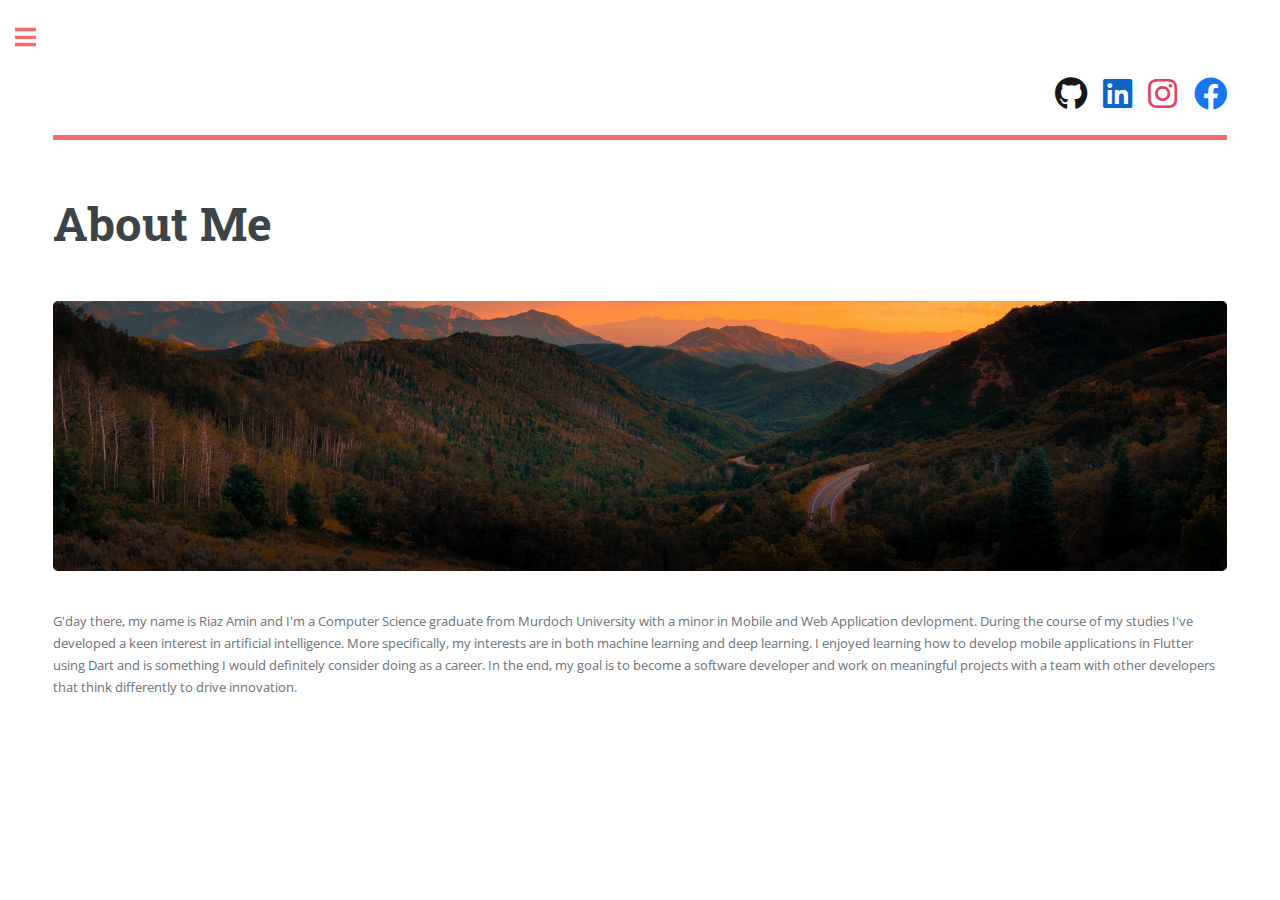
==== about.html @ 98ead38b "Make adjustments" ====
<!DOCTYPE HTML>
<!--
	Editorial by HTML5 UP
	html5up.net | @ajlkn
	Free for personal and commercial use under the CCA 3.0 license (html5up.net/license)
-->
<html>
	<head>
		<title>About Me	- Riaz Amin</title>
		<meta charset="utf-8" />
		<meta name="viewport" content="width=device-width, initial-scale=1, user-scalable=no" />
		<link rel="stylesheet" href="assets/css/main.css" />
	</head>
	<body class="is-preload">

		<!-- Wrapper -->
			<div id="wrapper">

				<!-- Main -->
					<div id="main">
						<div class="inner">

							<!-- Header -->
							<header id="header">
								<ul class="icons">
									<li><a href="https://github.com/undisputedcoder" class="icon brands fa-github fa-2x" style="color: #181717;"><span class="label">Github</span></a></li>
									<li><a href="https://www.linkedin.com/in/riazamin/" class="icon brands fa-linkedin fa-2x" style="color: #0A66C2;"><span class="label">LinkedIn</span></a></li>
									<li><a href="#" class="icon brands fa-instagram fa-2x" style="color: #E4405F;"><span class="label">Instagram</span></a></li>
									<li><a href="#" class="icon brands fa-facebook fa-2x" style="color: #1877F2;"><span class="label">Facebook</span></a></li>	
								</ul>
							</header>

							<!-- Content -->
								<section>
									<header class="main">
										<h1>About Me</h1>
									</header>
									<span class="image main"><img src="images/pic11.jpg" alt="" /></span>
									<p>G'day there, my name is Riaz Amin and I'm a Computer Science graduate from Murdoch University with a minor in Mobile and Web Application devlopment. During the course of my studies I've developed a keen interest in artificial intelligence. More specifically, my interests are in both machine learning and deep learning. I enjoyed learning how to develop mobile applications in Flutter using Dart and is something I would definitely consider doing as a career. In the end, my goal is to become a software developer and work on meaningful projects with a team with other developers that think differently to drive innovation.</p>
								</section>
						</div>
					</div>

				<!-- Sidebar -->
					<div id="sidebar">
						<div class="inner">

							<!-- Search -->
							<section id="search" class="alt">
								<form method="post" action="#">
									<input type="text" name="query" id="query" placeholder="Search" />
								</form>
							</section>

							<!-- Menu -->
							<nav id="menu">
								<header class="major">
									<h2>Menu</h2>
								</header>
								<ul>
									<li><a href="index.html">Homepage</a></li>
									<li><a href="about.html">About Me</a></li>
									<li><a href="projects.html">Projects</a></li>
									<!--<li>
										<span class="opener">Submenu</span>
										<ul>
											<li><a href="#">Lorem Dolor</a></li>
											<li><a href="#">Ipsum Adipiscing</a></li>
											<li><a href="#">Tempus Magna</a></li>
											<li><a href="#">Feugiat Veroeros</a></li>
										</ul>
									</li>-->
							</nav>

							<!-- Section -->
							<section>
								<header class="major">
									<h2>Get in touch</h2>
								</header>
								<p>If you would like to get in touch with me, feel free to send me an email.</p>
								<ul class="contact">
									<li class="icon solid fa-envelope"><a href="mailto:riaz_amin@iinet.net.au">riaz_amin@iinet.net.au</a></li>
								</ul>
							</section>

							<!-- Footer -->
							<footer id="footer">
								<p class="copyright">&copy; Untitled. All rights reserved. Demo Images: <a href="https://unsplash.com">Unsplash</a>. Design: <a href="https://html5up.net">HTML5 UP</a>.</p>
							</footer>
						</div>
					</div>
			</div>

		<!-- Scripts -->
			<script src="assets/js/jquery.min.js"></script>
			<script src="assets/js/browser.min.js"></script>
			<script src="assets/js/breakpoints.min.js"></script>
			<script src="assets/js/util.js"></script>
			<script src="assets/js/main.js"></script>

	</body>
</html>
---- assets/css/main.css ----
@import url(fontawesome-all.min.css);
@import url("https://fonts.googleapis.com/css?family=Open+Sans:400,600,400italic,600italic|Roboto+Slab:400,700");
/*
	Editorial by HTML5 UP
	html5up.net | @ajlkn
	Free for personal and commercial use under the CCA 3.0 license (html5up.net/license)
*/
html, body, div, span, applet, object,
iframe, h1, h2, h3, h4, h5, h6, p, blockquote,
pre, a, abbr, acronym, address, big, cite,
code, del, dfn, em, img, ins, kbd, q, s, samp,
small, strike, strong, sub, sup, tt, var, b,
u, i, center, dl, dt, dd, ol, ul, li, fieldset,
form, label, legend, table, caption, tbody,
tfoot, thead, tr, th, td, article, aside,
canvas, details, embed, figure, figcaption,
footer, header, hgroup, menu, nav, output, ruby,
section, summary, time, mark, audio, video {
  margin: 0;
  padding: 0;
  border: 0;
  font-size: 100%;
  font: inherit;
  vertical-align: baseline; }

article, aside, details, figcaption, figure,
footer, header, hgroup, menu, nav, section {
  display: block; }

body {
  line-height: 1; }

ol, ul {
  list-style: none; }

blockquote, q {
  quotes: none; }
  blockquote:before, blockquote:after, q:before, q:after {
    content: '';
    content: none; }

table {
  border-collapse: collapse;
  border-spacing: 0; }

body {
  -webkit-text-size-adjust: none; }

mark {
  background-color: transparent;
  color: inherit; }

input::-moz-focus-inner {
  border: 0;
  padding: 0; }

input, select, textarea {
  -moz-appearance: none;
  -webkit-appearance: none;
  -ms-appearance: none;
  appearance: none; }

.center {
  display: flex;
  justify-content: center;
  align-items: center;
  height: 30px;
}
/* Basic */
@-ms-viewport {
  width: device-width; }

body {
  -ms-overflow-style: scrollbar; }

@media screen and (max-width: 480px) {
  html, body {
    min-width: 320px; } }

html {
  box-sizing: border-box; }

*, *:before, *:after {
  box-sizing: inherit; }

body {
  background: #ffffff; }
  body.is-preload *, body.is-preload *:before, body.is-preload *:after, body.is-resizing *, body.is-resizing *:before, body.is-resizing *:after {
    -moz-animation: none !important;
    -webkit-animation: none !important;
    -ms-animation: none !important;
    animation: none !important;
    -moz-transition: none !important;
    -webkit-transition: none !important;
    -ms-transition: none !important;
    transition: none !important; }

/* Type */
body, input, select, textarea {
  color: #6c7277;
  font-family: "Open Sans", sans-serif;
  font-size: 13pt;
  font-weight: 400;
  line-height: 1.65; }
  @media screen and (max-width: 1680px) {
    body, input, select, textarea {
      font-size: 11pt; } }
  @media screen and (max-width: 1280px) {
    body, input, select, textarea {
      font-size: 10pt; } }
  @media screen and (max-width: 360px) {
    body, input, select, textarea {
      font-size: 9pt; } }

a {
  -moz-transition: color 0.2s ease-in-out, border-bottom-color 0.2s ease-in-out;
  -webkit-transition: color 0.2s ease-in-out, border-bottom-color 0.2s ease-in-out;
  -ms-transition: color 0.2s ease-in-out, border-bottom-color 0.2s ease-in-out;
  transition: color 0.2s ease-in-out, border-bottom-color 0.2s ease-in-out;
  border-bottom: dotted 1px;
  color: #f56a6a;
  text-decoration: none; }
  a:hover {
    border-bottom-color: #f56a6a;
    color: #f56a6a !important; }
    a:hover strong {
      color: inherit; }

strong, b {
  color: #3d4449;
  font-weight: 600; }

em, i {
  font-style: italic; }

p {
  margin: 0 0 1em 0; }

h1, h2, h3, h4, h5, h6 {
  color: #3d4449;
  font-family: "Roboto Slab", serif;
  font-weight: 700;
  line-height: 1.5;
  margin: 0 0 1em 0; }
  h1 a, h2 a, h3 a, h4 a, h5 a, h6 a {
    color: inherit;
    text-decoration: none;
    border-bottom: 0; }

h1 {
  font-size: 4em;
  margin: 0 0 0.5em 0;
  line-height: 1.3; }

h2 {
  font-size: 1.75em; }

h3 {
  font-size: 1.25em; }

h4 {
  font-size: 1.1em;
  text-align: center; }

h5 {
  font-size: 0.9em; }

h6 {
  font-size: 0.7em; }

@media screen and (max-width: 1680px) {
  h1 {
    font-size: 3.5em; } }

@media screen and (max-width: 980px) {
  h1 {
    font-size: 3.25em; } }

@media screen and (max-width: 736px) {
  h1 {
    font-size: 2em;
    line-height: 1.4; }
  h2 {
    font-size: 1.5em; } }

sub {
  font-size: 0.8em;
  position: relative;
  top: 0.5em; }

sup {
  font-size: 0.8em;
  position: relative;
  top: -0.5em; }

blockquote {
  border-left: solid 3px rgba(210, 215, 217, 0.75);
  font-style: italic;
  margin: 0 0 2em 0;
  padding: 0.5em 0 0.5em 2em; }

code {
  background: rgba(230, 235, 237, 0.25);
  border-radius: 0.375em;
  border: solid 1px rgba(210, 215, 217, 0.75);
  font-family: "Courier New", monospace;
  font-size: 0.9em;
  margin: 0 0.25em;
  padding: 0.25em 0.65em; }

pre {
  -webkit-overflow-scrolling: touch;
  font-family: "Courier New", monospace;
  font-size: 0.9em;
  margin: 0 0 2em 0; }
  pre code {
    display: block;
    line-height: 1.75;
    padding: 1em 1.5em;
    overflow-x: auto; }

hr {
  border: 0;
  border-bottom: solid 1px rgba(210, 215, 217, 0.75);
  margin: 2em 0; }
  hr.major {
    margin: 3em 0; }

.align-left {
  text-align: left; }

.align-center {
  text-align: center; }

.align-right {
  text-align: right; }

/* Row */
.row {
  display: flex;
  flex-wrap: wrap;
  box-sizing: border-box;
  align-items: stretch; }
  .row > * {
    box-sizing: border-box; }
  .row.gtr-uniform > * > :last-child {
    margin-bottom: 0; }
  .row.aln-left {
    justify-content: flex-start; }
  .row.aln-center {
    justify-content: center; }
  .row.aln-right {
    justify-content: flex-end; }
  .row.aln-top {
    align-items: flex-start; }
  .row.aln-middle {
    align-items: center; }
  .row.aln-bottom {
    align-items: flex-end; }
  .row > .imp {
    order: -1; }
  .row > .col-1 {
    width: 8.33333%; }
  .row > .off-1 {
    margin-left: 8.33333%; }
  .row > .col-2 {
    width: 16.66667%; }
  .row > .off-2 {
    margin-left: 16.66667%; }
  .row > .col-3 {
    width: 25%; }
  .row > .off-3 {
    margin-left: 25%; }
  .row > .col-4 {
    width: 33.33333%; }
  .row > .off-4 {
    margin-left: 33.33333%; }
  .row > .col-5 {
    width: 41.66667%; }
  .row > .off-5 {
    margin-left: 41.66667%; }
  .row > .col-6 {
    width: 50%; }
  .row > .off-6 {
    margin-left: 50%; }
  .row > .col-7 {
    width: 58.33333%; }
  .row > .off-7 {
    margin-left: 58.33333%; }
  .row > .col-8 {
    width: 66.66667%; }
  .row > .off-8 {
    margin-left: 66.66667%; }
  .row > .col-9 {
    width: 75%; }
  .row > .off-9 {
    margin-left: 75%; }
  .row > .col-10 {
    width: 83.33333%; }
  .row > .off-10 {
    margin-left: 83.33333%; }
  .row > .col-11 {
    width: 91.66667%; }
  .row > .off-11 {
    margin-left: 91.66667%; }
  .row > .col-12 {
    width: 100%; }
  .row > .off-12 {
    margin-left: 100%; }
  .row.gtr-0 {
    margin-top: 0;
    margin-left: 0em; }
    .row.gtr-0 > * {
      padding: 0 0 0 0em; }
    .row.gtr-0.gtr-uniform {
      margin-top: 0em; }
      .row.gtr-0.gtr-uniform > * {
        padding-top: 0em; }
  .row.gtr-25 {
    margin-top: 0;
    margin-left: -0.375em; }
    .row.gtr-25 > * {
      padding: 0 0 0 0.375em; }
    .row.gtr-25.gtr-uniform {
      margin-top: -0.375em; }
      .row.gtr-25.gtr-uniform > * {
        padding-top: 0.375em; }
  .row.gtr-50 {
    margin-top: 0;
    margin-left: -0.75em; }
    .row.gtr-50 > * {
      padding: 0 0 0 0.75em; }
    .row.gtr-50.gtr-uniform {
      margin-top: -0.75em; }
      .row.gtr-50.gtr-uniform > * {
        padding-top: 0.75em; }
  .row {
    margin-top: 0;
    margin-left: -1.5em; }
    .row > * {
      padding: 0 0 0 1.5em; }
    .row.gtr-uniform {
      margin-top: -1.5em; }
      .row.gtr-uniform > * {
        padding-top: 1.5em; }
  .row.gtr-150 {
    margin-top: 0;
    margin-left: -2.25em; }
    .row.gtr-150 > * {
      padding: 0 0 0 2.25em; }
    .row.gtr-150.gtr-uniform {
      margin-top: -2.25em; }
      .row.gtr-150.gtr-uniform > * {
        padding-top: 2.25em; }
  .row.gtr-200 {
    margin-top: 0;
    margin-left: -3em; }
    .row.gtr-200 > * {
      padding: 0 0 0 3em; }
    .row.gtr-200.gtr-uniform {
      margin-top: -3em; }
      .row.gtr-200.gtr-uniform > * {
        padding-top: 3em; }
  @media screen and (max-width: 1680px) {
    .row {
      display: flex;
      flex-wrap: wrap;
      box-sizing: border-box;
      align-items: stretch; }
      .row > * {
        box-sizing: border-box; }
      .row.gtr-uniform > * > :last-child {
        margin-bottom: 0; }
      .row.aln-left {
        justify-content: flex-start; }
      .row.aln-center {
        justify-content: center; }
      .row.aln-right {
        justify-content: flex-end; }
      .row.aln-top {
        align-items: flex-start; }
      .row.aln-middle {
        align-items: center; }
      .row.aln-bottom {
        align-items: flex-end; }
      .row > .imp-xlarge {
        order: -1; }
      .row > .col-1-xlarge {
        width: 8.33333%; }
      .row > .off-1-xlarge {
        margin-left: 8.33333%; }
      .row > .col-2-xlarge {
        width: 16.66667%; }
      .row > .off-2-xlarge {
        margin-left: 16.66667%; }
      .row > .col-3-xlarge {
        width: 25%; }
      .row > .off-3-xlarge {
        margin-left: 25%; }
      .row > .col-4-xlarge {
        width: 33.33333%; }
      .row > .off-4-xlarge {
        margin-left: 33.33333%; }
      .row > .col-5-xlarge {
        width: 41.66667%; }
      .row > .off-5-xlarge {
        margin-left: 41.66667%; }
      .row > .col-6-xlarge {
        width: 50%; }
      .row > .off-6-xlarge {
        margin-left: 50%; }
      .row > .col-7-xlarge {
        width: 58.33333%; }
      .row > .off-7-xlarge {
        margin-left: 58.33333%; }
      .row > .col-8-xlarge {
        width: 66.66667%; }
      .row > .off-8-xlarge {
        margin-left: 66.66667%; }
      .row > .col-9-xlarge {
        width: 75%; }
      .row > .off-9-xlarge {
        margin-left: 75%; }
      .row > .col-10-xlarge {
        width: 83.33333%; }
      .row > .off-10-xlarge {
        margin-left: 83.33333%; }
      .row > .col-11-xlarge {
        width: 91.66667%; }
      .row > .off-11-xlarge {
        margin-left: 91.66667%; }
      .row > .col-12-xlarge {
        width: 100%; }
      .row > .off-12-xlarge {
        margin-left: 100%; }
      .row.gtr-0 {
        margin-top: 0;
        margin-left: 0em; }
        .row.gtr-0 > * {
          padding: 0 0 0 0em; }
        .row.gtr-0.gtr-uniform {
          margin-top: 0em; }
          .row.gtr-0.gtr-uniform > * {
            padding-top: 0em; }
      .row.gtr-25 {
        margin-top: 0;
        margin-left: -0.375em; }
        .row.gtr-25 > * {
          padding: 0 0 0 0.375em; }
        .row.gtr-25.gtr-uniform {
          margin-top: -0.375em; }
          .row.gtr-25.gtr-uniform > * {
            padding-top: 0.375em; }
      .row.gtr-50 {
        margin-top: 0;
        margin-left: -0.75em; }
        .row.gtr-50 > * {
          padding: 0 0 0 0.75em; }
        .row.gtr-50.gtr-uniform {
          margin-top: -0.75em; }
          .row.gtr-50.gtr-uniform > * {
            padding-top: 0.75em; }
      .row {
        margin-top: 0;
        margin-left: -1.5em; }
        .row > * {
          padding: 0 0 0 1.5em; }
        .row.gtr-uniform {
          margin-top: -1.5em; }
          .row.gtr-uniform > * {
            padding-top: 1.5em; }
      .row.gtr-150 {
        margin-top: 0;
        margin-left: -2.25em; }
        .row.gtr-150 > * {
          padding: 0 0 0 2.25em; }
        .row.gtr-150.gtr-uniform {
          margin-top: -2.25em; }
          .row.gtr-150.gtr-uniform > * {
            padding-top: 2.25em; }
      .row.gtr-200 {
        margin-top: 0;
        margin-left: -3em; }
        .row.gtr-200 > * {
          padding: 0 0 0 3em; }
        .row.gtr-200.gtr-uniform {
          margin-top: -3em; }
          .row.gtr-200.gtr-uniform > * {
            padding-top: 3em; } }
  @media screen and (max-width: 1280px) {
    .row {
      display: flex;
      flex-wrap: wrap;
      box-sizing: border-box;
      align-items: stretch; }
      .row > * {
        box-sizing: border-box; }
      .row.gtr-uniform > * > :last-child {
        margin-bottom: 0; }
      .row.aln-left {
        justify-content: flex-start; }
      .row.aln-center {
        justify-content: center; }
      .row.aln-right {
        justify-content: flex-end; }
      .row.aln-top {
        align-items: flex-start; }
      .row.aln-middle {
        align-items: center; }
      .row.aln-bottom {
        align-items: flex-end; }
      .row > .imp-large {
        order: -1; }
      .row > .col-1-large {
        width: 8.33333%; }
      .row > .off-1-large {
        margin-left: 8.33333%; }
      .row > .col-2-large {
        width: 16.66667%; }
      .row > .off-2-large {
        margin-left: 16.66667%; }
      .row > .col-3-large {
        width: 25%; }
      .row > .off-3-large {
        margin-left: 25%; }
      .row > .col-4-large {
        width: 33.33333%; }
      .row > .off-4-large {
        margin-left: 33.33333%; }
      .row > .col-5-large {
        width: 41.66667%; }
      .row > .off-5-large {
        margin-left: 41.66667%; }
      .row > .col-6-large {
        width: 50%; }
      .row > .off-6-large {
        margin-left: 50%; }
      .row > .col-7-large {
        width: 58.33333%; }
      .row > .off-7-large {
        margin-left: 58.33333%; }
      .row > .col-8-large {
        width: 66.66667%; }
      .row > .off-8-large {
        margin-left: 66.66667%; }
      .row > .col-9-large {
        width: 75%; }
      .row > .off-9-large {
        margin-left: 75%; }
      .row > .col-10-large {
        width: 83.33333%; }
      .row > .off-10-large {
        margin-left: 83.33333%; }
      .row > .col-11-large {
        width: 91.66667%; }
      .row > .off-11-large {
        margin-left: 91.66667%; }
      .row > .col-12-large {
        width: 100%; }
      .row > .off-12-large {
        margin-left: 100%; }
      .row.gtr-0 {
        margin-top: 0;
        margin-left: 0em; }
        .row.gtr-0 > * {
          padding: 0 0 0 0em; }
        .row.gtr-0.gtr-uniform {
          margin-top: 0em; }
          .row.gtr-0.gtr-uniform > * {
            padding-top: 0em; }
      .row.gtr-25 {
        margin-top: 0;
        margin-left: -0.375em; }
        .row.gtr-25 > * {
          padding: 0 0 0 0.375em; }
        .row.gtr-25.gtr-uniform {
          margin-top: -0.375em; }
          .row.gtr-25.gtr-uniform > * {
            padding-top: 0.375em; }
      .row.gtr-50 {
        margin-top: 0;
        margin-left: -0.75em; }
        .row.gtr-50 > * {
          padding: 0 0 0 0.75em; }
        .row.gtr-50.gtr-uniform {
          margin-top: -0.75em; }
          .row.gtr-50.gtr-uniform > * {
            padding-top: 0.75em; }
      .row {
        margin-top: 0;
        margin-left: -1.5em; }
        .row > * {
          padding: 0 0 0 1.5em; }
        .row.gtr-uniform {
          margin-top: -1.5em; }
          .row.gtr-uniform > * {
            padding-top: 1.5em; }
      .row.gtr-150 {
        margin-top: 0;
        margin-left: -2.25em; }
        .row.gtr-150 > * {
          padding: 0 0 0 2.25em; }
        .row.gtr-150.gtr-uniform {
          margin-top: -2.25em; }
          .row.gtr-150.gtr-uniform > * {
            padding-top: 2.25em; }
      .row.gtr-200 {
        margin-top: 0;
        margin-left: -3em; }
        .row.gtr-200 > * {
          padding: 0 0 0 3em; }
        .row.gtr-200.gtr-uniform {
          margin-top: -3em; }
          .row.gtr-200.gtr-uniform > * {
            padding-top: 3em; } }
  @media screen and (max-width: 980px) {
    .row {
      display: flex;
      flex-wrap: wrap;
      box-sizing: border-box;
      align-items: stretch; }
      .row > * {
        box-sizing: border-box; }
      .row.gtr-uniform > * > :last-child {
        margin-bottom: 0; }
      .row.aln-left {
        justify-content: flex-start; }
      .row.aln-center {
        justify-content: center; }
      .row.aln-right {
        justify-content: flex-end; }
      .row.aln-top {
        align-items: flex-start; }
      .row.aln-middle {
        align-items: center; }
      .row.aln-bottom {
        align-items: flex-end; }
      .row > .imp-medium {
        order: -1; }
      .row > .col-1-medium {
        width: 8.33333%; }
      .row > .off-1-medium {
        margin-left: 8.33333%; }
      .row > .col-2-medium {
        width: 16.66667%; }
      .row > .off-2-medium {
        margin-left: 16.66667%; }
      .row > .col-3-medium {
        width: 25%; }
      .row > .off-3-medium {
        margin-left: 25%; }
      .row > .col-4-medium {
        width: 33.33333%; }
      .row > .off-4-medium {
        margin-left: 33.33333%; }
      .row > .col-5-medium {
        width: 41.66667%; }
      .row > .off-5-medium {
        margin-left: 41.66667%; }
      .row > .col-6-medium {
        width: 50%; }
      .row > .off-6-medium {
        margin-left: 50%; }
      .row > .col-7-medium {
        width: 58.33333%; }
      .row > .off-7-medium {
        margin-left: 58.33333%; }
      .row > .col-8-medium {
        width: 66.66667%; }
      .row > .off-8-medium {
        margin-left: 66.66667%; }
      .row > .col-9-medium {
        width: 75%; }
      .row > .off-9-medium {
        margin-left: 75%; }
      .row > .col-10-medium {
        width: 83.33333%; }
      .row > .off-10-medium {
        margin-left: 83.33333%; }
      .row > .col-11-medium {
        width: 91.66667%; }
      .row > .off-11-medium {
        margin-left: 91.66667%; }
      .row > .col-12-medium {
        width: 100%; }
      .row > .off-12-medium {
        margin-left: 100%; }
      .row.gtr-0 {
        margin-top: 0;
        margin-left: 0em; }
        .row.gtr-0 > * {
          padding: 0 0 0 0em; }
        .row.gtr-0.gtr-uniform {
          margin-top: 0em; }
          .row.gtr-0.gtr-uniform > * {
            padding-top: 0em; }
      .row.gtr-25 {
        margin-top: 0;
        margin-left: -0.375em; }
        .row.gtr-25 > * {
          padding: 0 0 0 0.375em; }
        .row.gtr-25.gtr-uniform {
          margin-top: -0.375em; }
          .row.gtr-25.gtr-uniform > * {
            padding-top: 0.375em; }
      .row.gtr-50 {
        margin-top: 0;
        margin-left: -0.75em; }
        .row.gtr-50 > * {
          padding: 0 0 0 0.75em; }
        .row.gtr-50.gtr-uniform {
          margin-top: -0.75em; }
          .row.gtr-50.gtr-uniform > * {
            padding-top: 0.75em; }
      .row {
        margin-top: 0;
        margin-left: -1.5em; }
        .row > * {
          padding: 0 0 0 1.5em; }
        .row.gtr-uniform {
          margin-top: -1.5em; }
          .row.gtr-uniform > * {
            padding-top: 1.5em; }
      .row.gtr-150 {
        margin-top: 0;
        margin-left: -2.25em; }
        .row.gtr-150 > * {
          padding: 0 0 0 2.25em; }
        .row.gtr-150.gtr-uniform {
          margin-top: -2.25em; }
          .row.gtr-150.gtr-uniform > * {
            padding-top: 2.25em; }
      .row.gtr-200 {
        margin-top: 0;
        margin-left: -3em; }
        .row.gtr-200 > * {
          padding: 0 0 0 3em; }
        .row.gtr-200.gtr-uniform {
          margin-top: -3em; }
          .row.gtr-200.gtr-uniform > * {
            padding-top: 3em; } }
  @media screen and (max-width: 736px) {
    .row {
      display: flex;
      flex-wrap: wrap;
      box-sizing: border-box;
      align-items: stretch; }
      .row > * {
        box-sizing: border-box; }
      .row.gtr-uniform > * > :last-child {
        margin-bottom: 0; }
      .row.aln-left {
        justify-content: flex-start; }
      .row.aln-center {
        justify-content: center; }
      .row.aln-right {
        justify-content: flex-end; }
      .row.aln-top {
        align-items: flex-start; }
      .row.aln-middle {
        align-items: center; }
      .row.aln-bottom {
        align-items: flex-end; }
      .row > .imp-small {
        order: -1; }
      .row > .col-1-small {
        width: 8.33333%; }
      .row > .off-1-small {
        margin-left: 8.33333%; }
      .row > .col-2-small {
        width: 16.66667%; }
      .row > .off-2-small {
        margin-left: 16.66667%; }
      .row > .col-3-small {
        width: 25%; }
      .row > .off-3-small {
        margin-left: 25%; }
      .row > .col-4-small {
        width: 33.33333%; }
      .row > .off-4-small {
        margin-left: 33.33333%; }
      .row > .col-5-small {
        width: 41.66667%; }
      .row > .off-5-small {
        margin-left: 41.66667%; }
      .row > .col-6-small {
        width: 50%; }
      .row > .off-6-small {
        margin-left: 50%; }
      .row > .col-7-small {
        width: 58.33333%; }
      .row > .off-7-small {
        margin-left: 58.33333%; }
      .row > .col-8-small {
        width: 66.66667%; }
      .row > .off-8-small {
        margin-left: 66.66667%; }
      .row > .col-9-small {
        width: 75%; }
      .row > .off-9-small {
        margin-left: 75%; }
      .row > .col-10-small {
        width: 83.33333%; }
      .row > .off-10-small {
        margin-left: 83.33333%; }
      .row > .col-11-small {
        width: 91.66667%; }
      .row > .off-11-small {
        margin-left: 91.66667%; }
      .row > .col-12-small {
        width: 100%; }
      .row > .off-12-small {
        margin-left: 100%; }
      .row.gtr-0 {
        margin-top: 0;
        margin-left: 0em; }
        .row.gtr-0 > * {
          padding: 0 0 0 0em; }
        .row.gtr-0.gtr-uniform {
          margin-top: 0em; }
          .row.gtr-0.gtr-uniform > * {
            padding-top: 0em; }
      .row.gtr-25 {
        margin-top: 0;
        margin-left: -0.375em; }
        .row.gtr-25 > * {
          padding: 0 0 0 0.375em; }
        .row.gtr-25.gtr-uniform {
          margin-top: -0.375em; }
          .row.gtr-25.gtr-uniform > * {
            padding-top: 0.375em; }
      .row.gtr-50 {
        margin-top: 0;
        margin-left: -0.75em; }
        .row.gtr-50 > * {
          padding: 0 0 0 0.75em; }
        .row.gtr-50.gtr-uniform {
          margin-top: -0.75em; }
          .row.gtr-50.gtr-uniform > * {
            padding-top: 0.75em; }
      .row {
        margin-top: 0;
        margin-left: -1.5em; }
        .row > * {
          padding: 0 0 0 1.5em; }
        .row.gtr-uniform {
          margin-top: -1.5em; }
          .row.gtr-uniform > * {
            padding-top: 1.5em; }
      .row.gtr-150 {
        margin-top: 0;
        margin-left: -2.25em; }
        .row.gtr-150 > * {
          padding: 0 0 0 2.25em; }
        .row.gtr-150.gtr-uniform {
          margin-top: -2.25em; }
          .row.gtr-150.gtr-uniform > * {
            padding-top: 2.25em; }
      .row.gtr-200 {
        margin-top: 0;
        margin-left: -3em; }
        .row.gtr-200 > * {
          padding: 0 0 0 3em; }
        .row.gtr-200.gtr-uniform {
          margin-top: -3em; }
          .row.gtr-200.gtr-uniform > * {
            padding-top: 3em; } }
  @media screen and (max-width: 480px) {
    .row {
      display: flex;
      flex-wrap: wrap;
      box-sizing: border-box;
      align-items: stretch; }
      .row > * {
        box-sizing: border-box; }
      .row.gtr-uniform > * > :last-child {
        margin-bottom: 0; }
      .row.aln-left {
        justify-content: flex-start; }
      .row.aln-center {
        justify-content: center; }
      .row.aln-right {
        justify-content: flex-end; }
      .row.aln-top {
        align-items: flex-start; }
      .row.aln-middle {
        align-items: center; }
      .row.aln-bottom {
        align-items: flex-end; }
      .row > .imp-xsmall {
        order: -1; }
      .row > .col-1-xsmall {
        width: 8.33333%; }
      .row > .off-1-xsmall {
        margin-left: 8.33333%; }
      .row > .col-2-xsmall {
        width: 16.66667%; }
      .row > .off-2-xsmall {
        margin-left: 16.66667%; }
      .row > .col-3-xsmall {
        width: 25%; }
      .row > .off-3-xsmall {
        margin-left: 25%; }
      .row > .col-4-xsmall {
        width: 33.33333%; }
      .row > .off-4-xsmall {
        margin-left: 33.33333%; }
      .row > .col-5-xsmall {
        width: 41.66667%; }
      .row > .off-5-xsmall {
        margin-left: 41.66667%; }
      .row > .col-6-xsmall {
        width: 50%; }
      .row > .off-6-xsmall {
        margin-left: 50%; }
      .row > .col-7-xsmall {
        width: 58.33333%; }
      .row > .off-7-xsmall {
        margin-left: 58.33333%; }
      .row > .col-8-xsmall {
        width: 66.66667%; }
      .row > .off-8-xsmall {
        margin-left: 66.66667%; }
      .row > .col-9-xsmall {
        width: 75%; }
      .row > .off-9-xsmall {
        margin-left: 75%; }
      .row > .col-10-xsmall {
        width: 83.33333%; }
      .row > .off-10-xsmall {
        margin-left: 83.33333%; }
      .row > .col-11-xsmall {
        width: 91.66667%; }
      .row > .off-11-xsmall {
        margin-left: 91.66667%; }
      .row > .col-12-xsmall {
        width: 100%; }
      .row > .off-12-xsmall {
        margin-left: 100%; }
      .row.gtr-0 {
        margin-top: 0;
        margin-left: 0em; }
        .row.gtr-0 > * {
          padding: 0 0 0 0em; }
        .row.gtr-0.gtr-uniform {
          margin-top: 0em; }
          .row.gtr-0.gtr-uniform > * {
            padding-top: 0em; }
      .row.gtr-25 {
        margin-top: 0;
        margin-left: -0.375em; }
        .row.gtr-25 > * {
          padding: 0 0 0 0.375em; }
        .row.gtr-25.gtr-uniform {
          margin-top: -0.375em; }
          .row.gtr-25.gtr-uniform > * {
            padding-top: 0.375em; }
      .row.gtr-50 {
        margin-top: 0;
        margin-left: -0.75em; }
        .row.gtr-50 > * {
          padding: 0 0 0 0.75em; }
        .row.gtr-50.gtr-uniform {
          margin-top: -0.75em; }
          .row.gtr-50.gtr-uniform > * {
            padding-top: 0.75em; }
      .row {
        margin-top: 0;
        margin-left: -1.5em; }
        .row > * {
          padding: 0 0 0 1.5em; }
        .row.gtr-uniform {
          margin-top: -1.5em; }
          .row.gtr-uniform > * {
            padding-top: 1.5em; }
      .row.gtr-150 {
        margin-top: 0;
        margin-left: -2.25em; }
        .row.gtr-150 > * {
          padding: 0 0 0 2.25em; }
        .row.gtr-150.gtr-uniform {
          margin-top: -2.25em; }
          .row.gtr-150.gtr-uniform > * {
            padding-top: 2.25em; }
      .row.gtr-200 {
        margin-top: 0;
        margin-left: -3em; }
        .row.gtr-200 > * {
          padding: 0 0 0 3em; }
        .row.gtr-200.gtr-uniform {
          margin-top: -3em; }
          .row.gtr-200.gtr-uniform > * {
            padding-top: 3em; } }

/* Section/Article */
section.special, article.special {
  text-align: center; }

header p {
  font-family: "Roboto Slab", serif;
  font-size: 1em;
  font-weight: 400;
  letter-spacing: 0.075em;
  margin-top: -0.5em;
  text-transform: uppercase; }

header.major > :last-child {
  border-bottom: solid 3px #f56a6a;
  display: inline-block;
  margin: 0 0 2em 0;
  padding: 0 0.75em 0.5em 0; }

header.main > :last-child {
  margin: 0 0 1em 0; }

/* Form */
form {
  margin: 0 0 2em 0; }

label {
  color: #3d4449;
  display: block;
  font-size: 0.9em;
  font-weight: 600;
  margin: 0 0 1em 0; }

input[type="text"],
input[type="password"],
input[type="email"],
input[type="tel"],
input[type="search"],
input[type="url"],
select,
textarea {
  -moz-appearance: none;
  -webkit-appearance: none;
  -ms-appearance: none;
  appearance: none;
  background: #ffffff;
  border-radius: 0.375em;
  border: none;
  border: solid 1px rgba(210, 215, 217, 0.75);
  color: inherit;
  display: block;
  outline: 0;
  padding: 0 1em;
  text-decoration: none;
  width: 100%; }
  input[type="text"]:invalid,
  input[type="password"]:invalid,
  input[type="email"]:invalid,
  input[type="tel"]:invalid,
  input[type="search"]:invalid,
  input[type="url"]:invalid,
  select:invalid,
  textarea:invalid {
    box-shadow: none; }
  input[type="text"]:focus,
  input[type="password"]:focus,
  input[type="email"]:focus,
  input[type="tel"]:focus,
  input[type="search"]:focus,
  input[type="url"]:focus,
  select:focus,
  textarea:focus {
    border-color: #f56a6a;
    box-shadow: 0 0 0 1px #f56a6a; }

select {
  background-image: url("data:image/svg+xml;charset=utf8,%3Csvg xmlns='http://www.w3.org/2000/svg' width='40' height='40' preserveAspectRatio='none' viewBox='0 0 40 40'%3E%3Cpath d='M9.4,12.3l10.4,10.4l10.4-10.4c0.2-0.2,0.5-0.4,0.9-0.4c0.3,0,0.6,0.1,0.9,0.4l3.3,3.3c0.2,0.2,0.4,0.5,0.4,0.9 c0,0.4-0.1,0.6-0.4,0.9L20.7,31.9c-0.2,0.2-0.5,0.4-0.9,0.4c-0.3,0-0.6-0.1-0.9-0.4L4.3,17.3c-0.2-0.2-0.4-0.5-0.4-0.9 c0-0.4,0.1-0.6,0.4-0.9l3.3-3.3c0.2-0.2,0.5-0.4,0.9-0.4S9.1,12.1,9.4,12.3z' fill='rgba(210, 215, 217, 0.75)' /%3E%3C/svg%3E");
  background-size: 1.25em;
  background-repeat: no-repeat;
  background-position: calc(100% - 1em) center;
  height: 2.75em;
  padding-right: 2.75em;
  text-overflow: ellipsis; }
  select option {
    color: #3d4449;
    background: #ffffff; }
  select:focus::-ms-value {
    background-color: transparent; }
  select::-ms-expand {
    display: none; }

input[type="text"],
input[type="password"],
input[type="email"],
input[type="tel"],
input[type="search"],
input[type="url"],
select {
  height: 2.75em; }

textarea {
  padding: 0.75em 1em; }

input[type="checkbox"],
input[type="radio"] {
  -moz-appearance: none;
  -webkit-appearance: none;
  -ms-appearance: none;
  appearance: none;
  display: block;
  float: left;
  margin-right: -2em;
  opacity: 0;
  width: 1em;
  z-index: -1; }
  input[type="checkbox"] + label,
  input[type="radio"] + label {
    text-decoration: none;
    color: #7f888f;
    cursor: pointer;
    display: inline-block;
    font-size: 1em;
    font-weight: 400;
    padding-left: 2.4em;
    padding-right: 0.75em;
    position: relative; }
    input[type="checkbox"] + label:before,
    input[type="radio"] + label:before {
      -moz-osx-font-smoothing: grayscale;
      -webkit-font-smoothing: antialiased;
      display: inline-block;
      font-style: normal;
      font-variant: normal;
      text-rendering: auto;
      line-height: 1;
      text-transform: none !important;
      font-family: 'Font Awesome 5 Free';
      font-weight: 900; }
    input[type="checkbox"] + label:before,
    input[type="radio"] + label:before {
      background: #ffffff;
      border-radius: 0.375em;
      border: solid 1px rgba(210, 215, 217, 0.75);
      content: '';
      display: inline-block;
      font-size: 0.8em;
      height: 2.0625em;
      left: 0;
      line-height: 2.0625em;
      position: absolute;
      text-align: center;
      top: 0;
      width: 2.0625em; }
  input[type="checkbox"]:checked + label:before,
  input[type="radio"]:checked + label:before {
    background: #3d4449;
    border-color: #3d4449;
    color: #ffffff;
    content: '\f00c'; }
  input[type="checkbox"]:focus + label:before,
  input[type="radio"]:focus + label:before {
    border-color: #f56a6a;
    box-shadow: 0 0 0 1px #f56a6a; }

input[type="checkbox"] + label:before {
  border-radius: 0.375em; }

input[type="radio"] + label:before {
  border-radius: 100%; }

::-webkit-input-placeholder {
  color: #9fa3a6 !important;
  opacity: 1.0; }

:-moz-placeholder {
  color: #9fa3a6 !important;
  opacity: 1.0; }

::-moz-placeholder {
  color: #9fa3a6 !important;
  opacity: 1.0; }

:-ms-input-placeholder {
  color: #9fa3a6 !important;
  opacity: 1.0; }

/* Box */
.box {
  border-radius: 0.375em;
  border: solid 1px rgba(210, 215, 217, 0.75);
  margin-bottom: 2em;
  padding: 1.5em; }
  .box > :last-child,
  .box > :last-child > :last-child,
  .box > :last-child > :last-child > :last-child {
    margin-bottom: 0; }
  .box.alt {
    border: 0;
    border-radius: 0;
    padding: 0; }

/* Icon */
.icon {
  text-decoration: none;
  border-bottom: none;
  position: relative; }
  .icon:before {
    -moz-osx-font-smoothing: grayscale;
    -webkit-font-smoothing: antialiased;
    display: inline-block;
    font-style: normal;
    font-variant: normal;
    text-rendering: auto;
    line-height: 1;
    text-transform: none !important;
    font-family: 'Font Awesome 5 Free';
    font-weight: 400; }
  .icon > .label {
    display: none; }
  .icon:before {
    line-height: inherit; }
  .icon.solid:before {
    font-weight: 900; }
  .icon.brands:before {
    font-family: 'Font Awesome 5 Brands'; }

/* Image */
.image {
  border-radius: 0.375em;
  border: 0;
  display: inline-block;
  position: relative; }
  .image img {
    border-radius: 0.375em;
    display: block; }
  .image.left, .image.right {
    max-width: 40%; }
    .image.left img, .image.right img {
      width: 100%; }
  .image.left {
    float: left;
    padding: 0 1.5em 1em 0;
    top: 0.25em; }
  .image.right {
    float: right;
    padding: 0 0 1em 1.5em;
    top: 0.25em; }
  .image.fit {
    display: block;
    margin: 0 0 2em 0;
    width: 100%; }
    .image.fit img {
      width: 100%; }
  .image.main {
    display: block;
    margin: 0 0 3em 0;
    width: 100%; }
    .image.main img {
      width: 100%; }

a.image {
  overflow: hidden; }
  a.image img {
    -moz-transition: -moz-transform 0.2s ease;
    -webkit-transition: -webkit-transform 0.2s ease;
    -ms-transition: -ms-transform 0.2s ease;
    transition: transform 0.2s ease; }
  a.image:hover img {
    -moz-transform: scale(1.075);
    -webkit-transform: scale(1.075);
    -ms-transform: scale(1.075);
    transform: scale(1.075); }

/* List */
ol {
  list-style: decimal;
  margin: 0 0 2em 0;
  padding-left: 1.25em; }
  ol li {
    padding-left: 0.25em; }

ul {
  list-style: disc;
  margin: 0 0 2em 0;
  padding-left: 1em; }
  ul li {
    padding-left: 0.5em; }
  ul.alt {
    list-style: none;
    padding-left: 0; }
    ul.alt li {
      border-top: solid 1px rgba(210, 215, 217, 0.75);
      padding: 0.5em 0; }
      ul.alt li:first-child {
        border-top: 0;
        padding-top: 0; }

dl {
  margin: 0 0 2em 0; }
  dl dt {
    display: block;
    font-weight: 600;
    margin: 0 0 1em 0; }
  dl dd {
    margin-left: 2em; }

/* Actions */
ul.actions {
  display: -moz-flex;
  display: -webkit-flex;
  display: -ms-flex;
  display: flex;
  cursor: default;
  list-style: none;
  margin-left: -1em;
  padding-left: 0; }
  ul.actions li {
    padding: 0 0 0 1em;
    vertical-align: middle; }
  ul.actions.special {
    -moz-justify-content: center;
    -webkit-justify-content: center;
    -ms-justify-content: center;
    justify-content: center;
    width: 100%;
    margin-left: 0; }
    ul.actions.special li:first-child {
      padding-left: 0; }
  ul.actions.stacked {
    -moz-flex-direction: column;
    -webkit-flex-direction: column;
    -ms-flex-direction: column;
    flex-direction: column;
    margin-left: 0; }
    ul.actions.stacked li {
      padding: 1.3em 0 0 0; }
      ul.actions.stacked li:first-child {
        padding-top: 0; }
  ul.actions.fit {
    width: calc(100% + 1em); }
    ul.actions.fit li {
      -moz-flex-grow: 1;
      -webkit-flex-grow: 1;
      -ms-flex-grow: 1;
      flex-grow: 1;
      -moz-flex-shrink: 1;
      -webkit-flex-shrink: 1;
      -ms-flex-shrink: 1;
      flex-shrink: 1;
      width: 100%; }
      ul.actions.fit li > * {
        width: 100%; }
    ul.actions.fit.stacked {
      width: 100%; }

/* Icons */
ul.icons {
  size: 3x;
  cursor: default;
  list-style: none;
  padding-left: 0; }
  ul.icons li {
    display: inline-block;
    padding: 0 1em 0 0; }
    ul.icons li:last-child {
      padding-right: 0; }
    ul.icons li .icon {
      color: inherit; }
      ul.icons li .icon:before {
        font-size: 1.25em; }

/* Contact */
ul.contact {
  list-style: none;
  padding: 0; }
  ul.contact li {
    text-decoration: none;
    border-top: solid 1px rgba(210, 215, 217, 0.75);
    margin: 1.5em 0 0 0;
    padding: 1.5em 0 0 3em;
    position: relative; }
    ul.contact li:before {
      -moz-osx-font-smoothing: grayscale;
      -webkit-font-smoothing: antialiased;
      display: inline-block;
      font-style: normal;
      font-variant: normal;
      text-rendering: auto;
      line-height: 1;
      text-transform: none !important;
      font-family: 'Font Awesome 5 Free';
      font-weight: 400; }
    ul.contact li:before {
      color: #f56a6a;
      display: inline-block;
      font-size: 1.5em;
      height: 1.125em;
      left: 0;
      line-height: 1.125em;
      position: absolute;
      text-align: center;
      top: 1em;
      width: 1.5em; }
    ul.contact li:first-child {
      border-top: 0;
      margin-top: 0;
      padding-top: 0; }
      ul.contact li:first-child:before {
        top: 0; }
    ul.contact li a {
      color: inherit; }

/* Pagination */
ul.pagination {
  cursor: default;
  list-style: none;
  padding-left: 0; }
  ul.pagination li {
    display: inline-block;
    padding-left: 0;
    vertical-align: middle; }
    ul.pagination li > .page {
      -moz-transition: background-color 0.2s ease-in-out, color 0.2s ease-in-out;
      -webkit-transition: background-color 0.2s ease-in-out, color 0.2s ease-in-out;
      -ms-transition: background-color 0.2s ease-in-out, color 0.2s ease-in-out;
      transition: background-color 0.2s ease-in-out, color 0.2s ease-in-out;
      border-bottom: 0;
      border-radius: 0.375em;
      display: inline-block;
      font-size: 0.8em;
      font-weight: 600;
      height: 2em;
      line-height: 2em;
      margin: 0 0.125em;
      min-width: 2em;
      padding: 0 0.5em;
      text-align: center; }
      ul.pagination li > .page.active {
        background-color: #f56a6a;
        color: #ffffff !important; }
        ul.pagination li > .page.active:hover {
          background-color: #f67878; }
        ul.pagination li > .page.active:active {
          background-color: #f45c5c; }
    ul.pagination li:first-child {
      padding-right: 0.75em; }
    ul.pagination li:last-child {
      padding-left: 0.75em; }
  @media screen and (max-width: 480px) {
    ul.pagination li:nth-child(n+2):nth-last-child(n+2) {
      display: none; }
    ul.pagination li:first-child {
      padding-right: 0; } }

.flexy {
  display: flex;
  flex-wrap: wrap;
  position: relative; 
}

.flexy main {
  flex-basis: 100%;
  padding: 10px 5px 10px 5px;
}

.flexy section {
  flex-basis: auto;
  padding: 15px 0px 15px 0px;
}
/* Table */
/*.table-wrapper {
  -webkit-overflow-scrolling: touch;
  overflow-x: auto; }

table {
  margin: 0 0 2em 0;
  width: 100%; }
  table tbody tr {
    border: solid 1px rgba(210, 215, 217, 0.75);
    border-left: 0;
    border-right: 0; }
    table tbody tr:nth-child(2n + 1) {
      background-color: rgba(230, 235, 237, 0.25); }
  table td {
    padding: 0.75em 0.75em; }
  table th {
    color: #3d4449;
    font-size: 0.9em;
    font-weight: 600;
    padding: 0 0.75em 0.75em 0.75em;
    text-align: left; }
  table thead {
    border-bottom: solid 2px rgba(210, 215, 217, 0.75); }
  table tfoot {
    border-top: solid 2px rgba(210, 215, 217, 0.75); }
  table.alt {
    border-collapse: separate; }
    table.alt tbody tr td {
      border: solid 1px rgba(210, 215, 217, 0.75);
      border-left-width: 0;
      border-top-width: 0; }
      table.alt tbody tr td:first-child {
        border-left-width: 1px; }
    table.alt tbody tr:first-child td {
      border-top-width: 1px; }
    table.alt thead {
      border-bottom: 0; }
    table.alt tfoot {
      border-top: 0; }
*/

/* Button */
input[type="submit"],
input[type="reset"],
input[type="button"],
button,
.button {
  -moz-appearance: none;
  -webkit-appearance: none;
  -ms-appearance: none;
  appearance: none;
  -moz-transition: background-color 0.2s ease-in-out, color 0.2s ease-in-out;
  -webkit-transition: background-color 0.2s ease-in-out, color 0.2s ease-in-out;
  -ms-transition: background-color 0.2s ease-in-out, color 0.2s ease-in-out;
  transition: background-color 0.2s ease-in-out, color 0.2s ease-in-out;
  background-color: transparent;
  border-radius: 0.375em;
  border: 0;
  box-shadow: inset 0 0 0 2px #f56a6a;
  color: #f56a6a !important;
  cursor: pointer;
  display: inline-block;
  font-family: "Roboto Slab", serif;
  font-size: 0.8em;
  font-weight: 700;
  height: 3.5em;
  letter-spacing: 0.075em;
  line-height: 3.5em;
  padding: 0 2.25em;
  text-align: center;
  text-decoration: none;
  text-transform: uppercase;
  white-space: nowrap; }
  input[type="submit"]:hover,
  input[type="reset"]:hover,
  input[type="button"]:hover,
  button:hover,
  .button:hover {
    background-color: rgba(245, 106, 106, 0.05); }
  input[type="submit"]:active,
  input[type="reset"]:active,
  input[type="button"]:active,
  button:active,
  .button:active {
    background-color: rgba(245, 106, 106, 0.15); }
  input[type="submit"].icon:before,
  input[type="reset"].icon:before,
  input[type="button"].icon:before,
  button.icon:before,
  .button.icon:before {
    margin-right: 0.5em; }
  input[type="submit"].fit,
  input[type="reset"].fit,
  input[type="button"].fit,
  button.fit,
  .button.fit {
    width: 100%; }
  input[type="submit"].small,
  input[type="reset"].small,
  input[type="button"].small,
  button.small,
  .button.small {
    font-size: 0.6em; }
  input[type="submit"].large,
  input[type="reset"].large,
  input[type="button"].large,
  button.large,
  .button.large {
    font-size: 1em;
    height: 3.65em;
    line-height: 3.65em; }
  input[type="submit"].primary,
  input[type="reset"].primary,
  input[type="button"].primary,
  button.primary,
  .button.primary {
    background-color: #f56a6a;
    box-shadow: none;
    color: #ffffff !important; }
    input[type="submit"].primary:hover,
    input[type="reset"].primary:hover,
    input[type="button"].primary:hover,
    button.primary:hover,
    .button.primary:hover {
      background-color: #f67878; }
    input[type="submit"].primary:active,
    input[type="reset"].primary:active,
    input[type="button"].primary:active,
    button.primary:active,
    .button.primary:active {
      background-color: #f45c5c; }
  input[type="submit"].disabled, input[type="submit"]:disabled,
  input[type="reset"].disabled,
  input[type="reset"]:disabled,
  input[type="button"].disabled,
  input[type="button"]:disabled,
  button.disabled,
  button:disabled,
  .button.disabled,
  .button:disabled {
    pointer-events: none;
    opacity: 0.25; }

/* Mini Posts */
.mini-posts article {
  border-top: solid 1px rgba(210, 215, 217, 0.75);
  margin-top: 2em;
  padding-top: 2em; }
  .mini-posts article .image {
    display: block;
    margin: 0 0 1.5em 0; }
    .mini-posts article .image img {
      display: block;
      width: 100%; }
  .mini-posts article:first-child {
    border-top: 0;
    margin-top: 0;
    padding-top: 0; }

/* Features */
.features {
  display: -moz-flex;
  display: -webkit-flex;
  display: -ms-flex;
  display: flex;
  -moz-flex-wrap: wrap;
  -webkit-flex-wrap: wrap;
  -ms-flex-wrap: wrap;
  flex-wrap: wrap;
  margin: 0 0 2em -3em;
  width: calc(100% + 3em);
}

  .features h3 {
    margin: 0 0 0 0;
  }

  .features article {
    -moz-align-items: center;
    -webkit-align-items: center;
    -ms-align-items: center;
    align-items: center;
    display: -moz-flex;
    display: -webkit-flex;
    display: -ms-flex;
    display: flex;
    margin: 0 0 3em 3em;
    position: relative;
    width: calc(100% - 3em);
  }

    .features article .icon {
      -moz-flex-grow: 0;
      -webkit-flex-grow: 0;
      -ms-flex-grow: 0;
      flex-grow: 0;
      -moz-flex-shrink: 0;
      -webkit-flex-shrink: 0;
      -ms-flex-shrink: 0;
      flex-shrink: 0;
      display: block;
      height: 10em;
      line-height: 10em;
      margin: 0 2em 0 0;
      text-align: center;
      width: 10em;
    }

    /*icons for skills*/
    .features article .icons {
      -moz-flex-grow: 0;
      -webkit-flex-grow: 0;
      -ms-flex-grow: 0;
      flex-grow: 0;
      -moz-flex-shrink: 0;
      -webkit-flex-shrink: 0;
      -ms-flex-shrink: 0;
      flex-shrink: 0;
      display: block;
      height: 6em;
      line-height: 10em;
      margin: 0 1em 0 0;
      text-align: center;
      width: 10em;
    }

    .features article .content {
      -moz-flex-grow: 1;
      -webkit-flex-grow: 1;
      -ms-flex-grow: 1;
      flex-grow: 1;
      -moz-flex-shrink: 1;
      -webkit-flex-shrink: 1;
      -ms-flex-shrink: 1;
      flex-shrink: 1;
      width: 100%;
    }

    @media screen and (max-width: 480px) {

			.features article {
				-moz-flex-direction: column;
				-webkit-flex-direction: column;
				-ms-flex-direction: column;
				flex-direction: column;
				-moz-align-items: -moz-flex-start;
				-webkit-align-items: -webkit-flex-start;
				-ms-align-items: -ms-flex-start;
				align-items: flex-start;
			}

				.features article .icon {
					height: 6em;
					line-height: 6em;
					margin: 0 0 1.5em 0;
					width: 6em;
				}
		}

/* Posts */
.posts {
  display: -moz-flex;
  display: -webkit-flex;
  display: -ms-flex;
  display: flex;
  -moz-flex-wrap: wrap;
  -webkit-flex-wrap: wrap;
  -ms-flex-wrap: wrap;
  flex-wrap: wrap;
  margin: 0 0 2em -6em;
  width: calc(100% + 6em); }
  .posts article {
    -moz-flex-grow: 0;
    -webkit-flex-grow: 0;
    -ms-flex-grow: 0;
    flex-grow: 0;
    -moz-flex-shrink: 1;
    -webkit-flex-shrink: 1;
    -ms-flex-shrink: 1;
    flex-shrink: 1;
    margin: 0 0 6em 6em;
    position: relative;
    width: calc(33.33333% - 6em); }
    .posts article:before {
      background: rgba(210, 215, 217, 0.75);
      content: '';
      display: block;
      height: calc(100% + 6em);
      left: -3em;
      position: absolute;
      top: 0;
      width: 1px; }
    .posts article:after {
      background: rgba(210, 215, 217, 0.75);
      bottom: -3em;
      content: '';
      display: block;
      height: 1px;
      position: absolute;
      right: 0;
      width: calc(100% + 6em); }
    .posts article > :last-child {
      margin-bottom: 0; }
    .posts article .image {
      display: block;
      margin: 0 0 2em 0; }
      .posts article .image img {
        display: block;
        width: 100%; }
  @media screen and (min-width: 1681px) {
    .posts article:nth-child(3n + 1):before {
      display: none; }
    .posts article:nth-child(3n + 1):after {
      width: 100%; }
    .posts article:nth-last-child(1), .posts article:nth-last-child(2), .posts article:nth-last-child(3) {
      margin-bottom: 0; }
      .posts article:nth-last-child(1):before, .posts article:nth-last-child(2):before, .posts article:nth-last-child(3):before {
        height: 100%; }
      .posts article:nth-last-child(1):after, .posts article:nth-last-child(2):after, .posts article:nth-last-child(3):after {
        display: none; } }
  @media screen and (max-width: 1680px) {
    .posts article {
      width: calc(50% - 6em); }
      .posts article:nth-last-child(3) {
        margin-bottom: 6em; } }
  @media screen and (min-width: 481px) and (max-width: 1680px) {
    .posts article:nth-child(2n + 1):before {
      display: none; }
    .posts article:nth-child(2n + 1):after {
      width: 100%; }
    .posts article:nth-last-child(1), .posts article:nth-last-child(2) {
      margin-bottom: 0; }
      .posts article:nth-last-child(1):before, .posts article:nth-last-child(2):before {
        height: 100%; }
      .posts article:nth-last-child(1):after, .posts article:nth-last-child(2):after {
        display: none; } }
  @media screen and (max-width: 736px) {
    .posts {
      margin: 0 0 2em -4.5em;
      width: calc(100% + 4.5em); }
      .posts article {
        margin: 0 0 4.5em 4.5em;
        width: calc(50% - 4.5em); }
        .posts article:before {
          height: calc(100% + 4.5em);
          left: -2.25em; }
        .posts article:after {
          bottom: -2.25em;
          width: calc(100% + 4.5em); }
        .posts article:nth-last-child(3) {
          margin-bottom: 4.5em; } }
  @media screen and (max-width: 480px) {
    .posts {
      margin: 0 0 2em 0;
      width: 100%; }
      .posts article {
        margin: 0 0 4.5em 0;
        width: 100%; }
        .posts article:before {
          display: none; }
        .posts article:after {
          width: 100%; }
        .posts article:last-child {
          margin-bottom: 0; }
          .posts article:last-child:after {
            display: none; } }

/* Wrapper */
#wrapper {
  display: -moz-flex;
  display: -webkit-flex;
  display: -ms-flex;
  display: flex;
  -moz-flex-direction: row-reverse;
  -webkit-flex-direction: row-reverse;
  -ms-flex-direction: row-reverse;
  flex-direction: row-reverse;
  min-height: 100vh; }

/* Main */
#main {
  -moz-flex-grow: 1;
  -webkit-flex-grow: 1;
  -ms-flex-grow: 1;
  flex-grow: 1;
  -moz-flex-shrink: 1;
  -webkit-flex-shrink: 1;
  -ms-flex-shrink: 1;
  flex-shrink: 1;
  width: 100%; }
  #main > .inner {
    padding: 0 6em 0.1em 6em ;
    margin: 0 auto;
    max-width: 110em; }
    #main > .inner > section {
      padding: 6em 0 4em 0 ;
      border-top: solid 2px rgba(210, 215, 217, 0.75); }
      #main > .inner > section:first-of-type {
        border-top: 0 !important; }
  @media screen and (max-width: 1680px) {
    #main > .inner {
      padding: 0 5em 0.1em 5em ; }
      #main > .inner > section {
        padding: 5em 0 3em 0 ; } }
  @media screen and (max-width: 1280px) {
    #main > .inner {
      padding: 0 4em 0.1em 4em ; }
      #main > .inner > section {
        padding: 4em 0 2em 0 ; } }
  @media screen and (max-width: 736px) {
    #main > .inner {
      padding: 0 2em 0.1em 2em ; }
      #main > .inner > section {
        padding: 3em 0 1em 0 ; } }

/* Sidebar */
#search form {
  text-decoration: none;
  position: relative; }
  #search form:before {
    -moz-osx-font-smoothing: grayscale;
    -webkit-font-smoothing: antialiased;
    display: inline-block;
    font-style: normal;
    font-variant: normal;
    text-rendering: auto;
    line-height: 1;
    text-transform: none !important;
    font-family: 'Font Awesome 5 Free';
    font-weight: 900; }
  #search form:before {
    -moz-transform: scaleX(-1);
    -webkit-transform: scaleX(-1);
    -ms-transform: scaleX(-1);
    transform: scaleX(-1);
    color: #7f888f;
    content: '\f002';
    cursor: default;
    display: block;
    font-size: 1.5em;
    height: 2em;
    line-height: 2em;
    opacity: 0.325;
    position: absolute;
    right: 0;
    text-align: center;
    top: 0;
    width: 2em; }
  #search form input[type="text"] {
    padding-right: 2.75em; }

#sidebar {
  -moz-flex-grow: 0;
  -webkit-flex-grow: 0;
  -ms-flex-grow: 0;
  flex-grow: 0;
  -moz-flex-shrink: 0;
  -webkit-flex-shrink: 0;
  -ms-flex-shrink: 0;
  flex-shrink: 0;
  -moz-transition: margin-left 0.5s ease, box-shadow 0.5s ease;
  -webkit-transition: margin-left 0.5s ease, box-shadow 0.5s ease;
  -ms-transition: margin-left 0.5s ease, box-shadow 0.5s ease;
  transition: margin-left 0.5s ease, box-shadow 0.5s ease;
  background-color: #f5f6f7;
  font-size: 0.9em;
  position: relative;
  width: 26em; }
  #sidebar h2 {
    font-size: 1.38889em; }
  #sidebar > .inner {
    padding: 2.22222em 2.22222em 2.44444em 2.22222em ;
    position: relative;
    width: 26em; }
    #sidebar > .inner > * {
      border-bottom: solid 2px rgba(210, 215, 217, 0.75);
      margin: 0 0 3.5em 0;
      padding: 0 0 3.5em 0; }
      #sidebar > .inner > * > :last-child {
        margin-bottom: 0; }
      #sidebar > .inner > *:last-child {
        border-bottom: 0;
        margin-bottom: 0;
        padding-bottom: 0; }
    #sidebar > .inner > .alt {
      background-color: #eff1f2;
      border-bottom: 0;
      margin: -2.22222em 0 4.44444em -2.22222em;
      padding: 2.22222em;
      width: calc(100% + 4.44444em); }
  #sidebar .toggle {
    text-decoration: none;
    -moz-transition: left 0.5s ease;
    -webkit-transition: left 0.5s ease;
    -ms-transition: left 0.5s ease;
    transition: left 0.5s ease;
    -webkit-tap-highlight-color: rgba(255, 255, 255, 0);
    border: 0;
    display: block;
    height: 7.5em;
    left: 26em;
    line-height: 7.5em;
    outline: 0;
    overflow: hidden;
    position: absolute;
    text-align: center;
    text-indent: -15em;
    white-space: nowrap;
    top: 0;
    width: 6em;
    z-index: 10000; }
    #sidebar .toggle:before {
      -moz-osx-font-smoothing: grayscale;
      -webkit-font-smoothing: antialiased;
      display: inline-block;
      font-style: normal;
      font-variant: normal;
      text-rendering: auto;
      line-height: 1;
      text-transform: none !important;
      font-family: 'Font Awesome 5 Free';
      font-weight: 900; }
    #sidebar .toggle:before {
      content: '\f0c9';
      font-size: 2rem;
      height: inherit;
      left: 0;
      line-height: inherit;
      position: absolute;
      text-indent: 0;
      top: 0;
      width: inherit; }
  #sidebar.inactive {
    margin-left: -26em; }
  @media screen and (max-width: 1680px) {
    #sidebar {
      width: 24em; }
      #sidebar > .inner {
        padding: 1.66667em 1.66667em 1.33333em 1.66667em ;
        width: 24em; }
        #sidebar > .inner > .alt {
          margin: -1.66667em 0 3.33333em -1.66667em;
          padding: 1.66667em;
          width: calc(100% + 3.33333em); }
      #sidebar .toggle {
        height: 6.25em;
        left: 24em;
        line-height: 6.25em;
        text-indent: 5em;
        width: 5em; }
        #sidebar .toggle:before {
          font-size: 1.5rem; }
      #sidebar.inactive {
        margin-left: -24em; } }
  @media screen and (max-width: 1280px) {
    #sidebar {
      box-shadow: 0 0 5em 0 rgba(0, 0, 0, 0.175);
      height: 100%;
      left: 0;
      position: fixed;
      top: 0;
      z-index: 10000; }
      #sidebar.inactive {
        box-shadow: none; }
      #sidebar > .inner {
        -webkit-overflow-scrolling: touch;
        height: 100%;
        left: 0;
        overflow-x: hidden;
        overflow-y: auto;
        position: absolute;
        top: 0; }
        #sidebar > .inner:after {
          content: '';
          display: block;
          height: 4em;
          width: 100%; }
      #sidebar .toggle {
        text-indent: 6em;
        width: 6em; }
        #sidebar .toggle:before {
          font-size: 1.5rem;
          margin-left: -0.4375em; }
      body.is-preload #sidebar {
        display: none; } }
  @media screen and (max-width: 736px) {
    #sidebar .toggle {
      text-indent: 7.25em;
      width: 7.25em; }
      #sidebar .toggle:before {
        color: #7f888f;
        margin-left: -0.0625em;
        margin-top: -0.25em;
        font-size: 1.1rem;
        z-index: 1; }
      #sidebar .toggle:after {
        background: rgba(222, 225, 226, 0.75);
        border-radius: 0.375em;
        content: '';
        height: 3.5em;
        left: 1em;
        position: absolute;
        top: 1em;
        width: 5em; } }

/* Header */
#header {
  display: -moz-flex;
  display: -webkit-flex;
  display: -ms-flex;
  display: flex;
  border-bottom: solid 5px #f56a6a;
  padding: 6em 0 1em 0;
  position: relative; }
  #header > * {
    -moz-flex: 1;
    -webkit-flex: 1;
    -ms-flex: 1;
    flex: 1;
    margin-bottom: 0; }
  #header .logo {
    border-bottom: 0;
    color: inherit;
    font-family: "Roboto Slab", serif;
    font-size: 1.125em; }
  #header .icons {
    text-align: right; }
  @media screen and (max-width: 1680px) {
    #header {
      padding-top: 5em; } }
  @media screen and (max-width: 736px) {
    #header {
      padding-top: 6.5em; }
      #header .logo {
        font-size: 1.25em;
        margin: 0; }
      #header .icons {
        height: 5em;
        line-height: 5em;
        position: absolute;
        right: -0.5em;
        top: 0; } }

/* Banner */
#banner {
  padding: 6em 0 4em 0 ;
  display: -moz-flex;
  display: -webkit-flex;
  display: -ms-flex;
  display: flex; }
  #banner h1 {
    margin-top: -0.125em; }
  #banner .content {
    -moz-flex-grow: 1;
    -webkit-flex-grow: 1;
    -ms-flex-grow: 1;
    flex-grow: 1;
    -moz-flex-shrink: 1;
    -webkit-flex-shrink: 1;
    -ms-flex-shrink: 1;
    flex-shrink: 1;
    width: 50%; }
  #banner .image {
    -moz-flex-grow: 0;
    -webkit-flex-grow: 0;
    -ms-flex-grow: 0;
    flex-grow: 0;
    -moz-flex-shrink: 0;
    -webkit-flex-shrink: 0;
    -ms-flex-shrink: 0;
    flex-shrink: 0;
    display: block;
    margin: 0 0 2em 4em;
    width: 50%; }
    #banner .image img {
      height: 100%;
      -moz-object-fit: cover;
      -webkit-object-fit: cover;
      -ms-object-fit: cover;
      object-fit: cover;
      -moz-object-position: center;
      -webkit-object-position: center;
      -ms-object-position: center;
      object-position: center;
      width: 100%; }
  @media screen and (orientation: portrait) {
    #banner {
      -moz-flex-direction: column-reverse;
      -webkit-flex-direction: column-reverse;
      -ms-flex-direction: column-reverse;
      flex-direction: column-reverse; }
      #banner h1 br {
        display: none; }
      #banner .content {
        -moz-flex-grow: 0;
        -webkit-flex-grow: 0;
        -ms-flex-grow: 0;
        flex-grow: 0;
        -moz-flex-shrink: 0;
        -webkit-flex-shrink: 0;
        -ms-flex-shrink: 0;
        flex-shrink: 0;
        width: 100%; }
      #banner .image {
        -moz-flex-grow: 0;
        -webkit-flex-grow: 0;
        -ms-flex-grow: 0;
        flex-grow: 0;
        -moz-flex-shrink: 0;
        -webkit-flex-shrink: 0;
        -ms-flex-shrink: 0;
        flex-shrink: 0;
        margin: 0 0 4em 0;
        height: 25em;
        max-height: 50vh;
        min-height: 18em;
        width: 100%; } }
  @media screen and (orientation: portrait) and (max-width: 480px) {
    #banner .image {
      max-height: 35vh; } }

/* Footer */
#footer .copyright {
  color: #9fa3a6;
  font-size: 0.9em; }
  #footer .copyright a {
    color: inherit; }

/* Menu */
#menu ul {
  -moz-user-select: none;
  -webkit-user-select: none;
  -ms-user-select: none;
  user-select: none;
  color: #3d4449;
  font-family: "Roboto Slab", serif;
  font-weight: 400;
  letter-spacing: 0.075em;
  list-style: none;
  margin-bottom: 0;
  padding: 0;
  text-transform: uppercase; }
  #menu ul a, #menu ul span {
    border-bottom: 0;
    color: inherit;
    cursor: pointer;
    display: block;
    font-size: 0.9em;
    padding: 0.625em 0; }
    #menu ul a:hover, #menu ul span:hover {
      color: #f56a6a; }
    #menu ul a.opener, #menu ul span.opener {
      -moz-transition: color 0.2s ease-in-out;
      -webkit-transition: color 0.2s ease-in-out;
      -ms-transition: color 0.2s ease-in-out;
      transition: color 0.2s ease-in-out;
      text-decoration: none;
      -webkit-tap-highlight-color: rgba(255, 255, 255, 0);
      position: relative; }
      #menu ul a.opener:before, #menu ul span.opener:before {
        -moz-osx-font-smoothing: grayscale;
        -webkit-font-smoothing: antialiased;
        display: inline-block;
        font-style: normal;
        font-variant: normal;
        text-rendering: auto;
        line-height: 1;
        text-transform: none !important;
        font-family: 'Font Awesome 5 Free';
        font-weight: 900; }
      #menu ul a.opener:before, #menu ul span.opener:before {
        -moz-transition: color 0.2s ease-in-out, -moz-transform 0.2s ease-in-out;
        -webkit-transition: color 0.2s ease-in-out, -webkit-transform 0.2s ease-in-out;
        -ms-transition: color 0.2s ease-in-out, -ms-transform 0.2s ease-in-out;
        transition: color 0.2s ease-in-out, transform 0.2s ease-in-out;
        color: #9fa3a6;
        content: '\f078';
        position: absolute;
        right: 0; }
      #menu ul a.opener:hover:before, #menu ul span.opener:hover:before {
        color: #f56a6a; }
      #menu ul a.opener.active + ul, #menu ul span.opener.active + ul {
        display: block; }
      #menu ul a.opener.active:before, #menu ul span.opener.active:before {
        -moz-transform: rotate(-180deg);
        -webkit-transform: rotate(-180deg);
        -ms-transform: rotate(-180deg);
        transform: rotate(-180deg); }

#menu > ul > li {
  border-top: solid 1px rgba(210, 215, 217, 0.75);
  margin: 0.5em 0 0 0;
  padding: 0.5em 0 0 0; }
  #menu > ul > li > ul {
    color: #9fa3a6;
    display: none;
    margin: 0.5em 0 1.5em 0;
    padding-left: 1em; }
    #menu > ul > li > ul a, #menu > ul > li > ul span {
      font-size: 0.8em; }
    #menu > ul > li > ul > li {
      margin: 0.125em 0 0 0;
      padding: 0.125em 0 0 0; }
  #menu > ul > li:first-child {
    border-top: 0;
    margin-top: 0;
    padding-top: 0; }

.checked {
  color: orange;
}
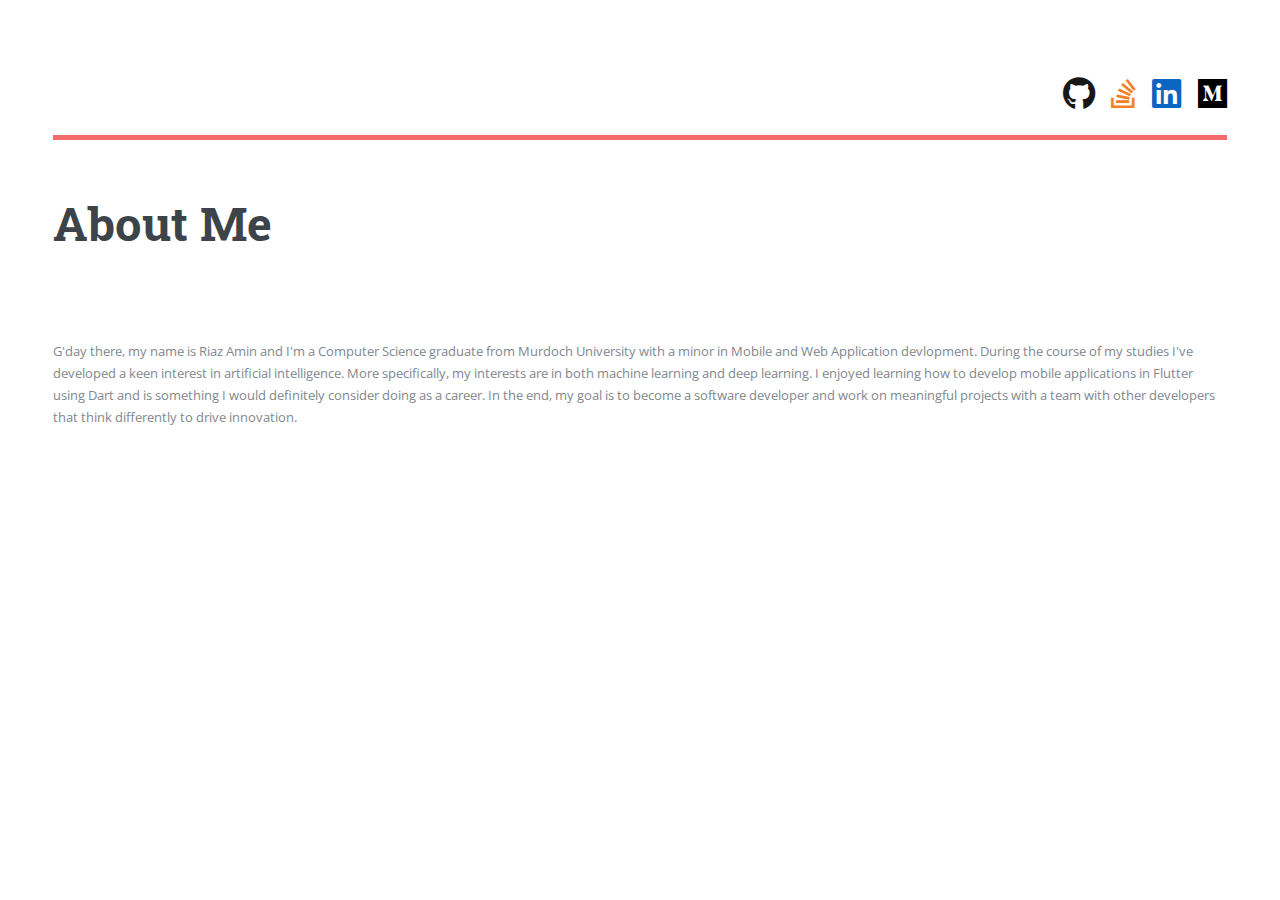
==== commit 84475b8d: "Updated projects and skills section" ====
--- a/about.html
+++ b/about.html
@@ -9,7 +9,7 @@
 		<title>About Me	- Riaz Amin</title>
 		<meta charset="utf-8" />
 		<meta name="viewport" content="width=device-width, initial-scale=1, user-scalable=no" />
-		<link rel="stylesheet" href="assets/css/main.css" />
+		<link rel="stylesheet" href="assets/sass/main.css" />
 	</head>
 	<body class="is-preload">
 
@@ -24,9 +24,9 @@
 							<header id="header">
 								<ul class="icons">
 									<li><a href="https://github.com/undisputedcoder" class="icon brands fa-github fa-2x" style="color: #181717;"><span class="label">Github</span></a></li>
+									<li><a href="#" class="icon brands fa-stack-overflow fa-2x" style="color: #F58025;"><span class="label">Stack Overflow</span></a></li>
 									<li><a href="https://www.linkedin.com/in/riazamin/" class="icon brands fa-linkedin fa-2x" style="color: #0A66C2;"><span class="label">LinkedIn</span></a></li>
-									<li><a href="#" class="icon brands fa-instagram fa-2x" style="color: #E4405F;"><span class="label">Instagram</span></a></li>
-									<li><a href="#" class="icon brands fa-facebook fa-2x" style="color: #1877F2;"><span class="label">Facebook</span></a></li>	
+									<li><a href="#" class="icon brands fa-medium fa-2x" style="color: #000000;"><span class="label">Medium</span></a></li>	
 								</ul>
 							</header>
 
--- a/assets/sass/main.css
+++ b/assets/sass/main.css
@@ -0,0 +1,3391 @@
+@import url(fontawesome-all.min.css);
+@import url("https://fonts.googleapis.com/css?family=Open+Sans:400,600,400italic,600italic|Roboto+Slab:400,700");
+/*
+	Editorial by HTML5 UP
+	html5up.net | @ajlkn
+	Free for personal and commercial use under the CCA 3.0 license (html5up.net/license)
+*/
+html, body, div, span, applet, object,
+iframe, h1, h2, h3, h4, h5, h6, p, blockquote,
+pre, a, abbr, acronym, address, big, cite,
+code, del, dfn, em, img, ins, kbd, q, s, samp,
+small, strike, strong, sub, sup, tt, var, b,
+u, i, center, dl, dt, dd, ol, ul, li, fieldset,
+form, label, legend, table, caption, tbody,
+tfoot, thead, tr, th, td, article, aside,
+canvas, details, embed, figure, figcaption,
+footer, header, hgroup, menu, nav, output, ruby,
+section, summary, time, mark, audio, video {
+  margin: 0;
+  padding: 0;
+  border: 0;
+  font-size: 100%;
+  font: inherit;
+  vertical-align: baseline;
+}
+
+article, aside, details, figcaption, figure,
+footer, header, hgroup, menu, nav, section {
+  display: block;
+}
+
+body {
+  line-height: 1;
+}
+
+ol, ul {
+  list-style: none;
+}
+
+blockquote, q {
+  quotes: none;
+}
+
+blockquote:before, blockquote:after, q:before, q:after {
+  content: '';
+  content: none;
+}
+
+table {
+  border-collapse: collapse;
+  border-spacing: 0;
+}
+
+body {
+  -webkit-text-size-adjust: none;
+}
+
+mark {
+  background-color: transparent;
+  color: inherit;
+}
+
+input::-moz-focus-inner {
+  border: 0;
+  padding: 0;
+}
+
+input, select, textarea {
+  -moz-appearance: none;
+  -webkit-appearance: none;
+  -ms-appearance: none;
+  appearance: none;
+}
+
+/* Basic */
+@-ms-viewport {
+  width: device-width;
+}
+
+body {
+  -ms-overflow-style: scrollbar;
+}
+
+@media screen and (max-width: 480px) {
+  html, body {
+    min-width: 320px;
+  }
+}
+
+html {
+  -webkit-box-sizing: border-box;
+          box-sizing: border-box;
+}
+
+*, *:before, *:after {
+  -webkit-box-sizing: inherit;
+          box-sizing: inherit;
+}
+
+body {
+  background: #ffffff;
+}
+
+body.is-preload *, body.is-preload *:before, body.is-preload *:after, body.is-resizing *, body.is-resizing *:before, body.is-resizing *:after {
+  -webkit-animation: none !important;
+  animation: none !important;
+  -webkit-transition: none !important;
+  transition: none !important;
+}
+
+/* Type */
+body, input, select, textarea {
+  color: #7f888f;
+  font-family: "Open Sans", sans-serif;
+  font-size: 13pt;
+  font-weight: 400;
+  line-height: 1.65;
+}
+
+@media screen and (max-width: 1680px) {
+  body, input, select, textarea {
+    font-size: 11pt;
+  }
+}
+
+@media screen and (max-width: 1280px) {
+  body, input, select, textarea {
+    font-size: 10pt;
+  }
+}
+
+@media screen and (max-width: 360px) {
+  body, input, select, textarea {
+    font-size: 9pt;
+  }
+}
+
+a {
+  -webkit-transition: color 0.2s ease-in-out, border-bottom-color 0.2s ease-in-out;
+  transition: color 0.2s ease-in-out, border-bottom-color 0.2s ease-in-out;
+  border-bottom: dotted 1px;
+  color: #f56a6a;
+  text-decoration: none;
+}
+
+a:hover {
+  border-bottom-color: #f56a6a;
+  color: #f56a6a !important;
+}
+
+a:hover strong {
+  color: inherit;
+}
+
+strong, b {
+  color: #3d4449;
+  font-weight: 600;
+}
+
+em, i {
+  font-style: italic;
+}
+
+p {
+  margin: 0 0 2em 0;
+}
+
+h1, h2, h3, h4, h5, h6 {
+  color: #3d4449;
+  font-family: "Roboto Slab", serif;
+  font-weight: 700;
+  line-height: 1.5;
+  margin: 0 0 1em 0;
+}
+
+h1 a, h2 a, h3 a, h4 a, h5 a, h6 a {
+  color: inherit;
+  text-decoration: none;
+  border-bottom: 0;
+}
+
+h1 {
+  font-size: 4em;
+  margin: 0 0 0.5em 0;
+  line-height: 1.3;
+}
+
+h2 {
+  font-size: 1.75em;
+}
+
+h3 {
+  font-size: 1.25em;
+}
+
+h4 {
+  font-size: 1.1em;
+}
+
+h5 {
+  font-size: 0.9em;
+}
+
+h6 {
+  font-size: 0.7em;
+}
+
+@media screen and (max-width: 1680px) {
+  h1 {
+    font-size: 3.5em;
+  }
+}
+
+@media screen and (max-width: 980px) {
+  h1 {
+    font-size: 3.25em;
+  }
+}
+
+@media screen and (max-width: 736px) {
+  h1 {
+    font-size: 2em;
+    line-height: 1.4;
+  }
+  h2 {
+    font-size: 1.5em;
+  }
+}
+
+sub {
+  font-size: 0.8em;
+  position: relative;
+  top: 0.5em;
+}
+
+sup {
+  font-size: 0.8em;
+  position: relative;
+  top: -0.5em;
+}
+
+blockquote {
+  border-left: solid 3px rgba(210, 215, 217, 0.75);
+  font-style: italic;
+  margin: 0 0 2em 0;
+  padding: 0.5em 0 0.5em 2em;
+}
+
+code {
+  background: rgba(230, 235, 237, 0.25);
+  border-radius: 0.375em;
+  border: solid 1px rgba(210, 215, 217, 0.75);
+  font-family: "Courier New", monospace;
+  font-size: 0.9em;
+  margin: 0 0.25em;
+  padding: 0.25em 0.65em;
+}
+
+pre {
+  -webkit-overflow-scrolling: touch;
+  font-family: "Courier New", monospace;
+  font-size: 0.9em;
+  margin: 0 0 2em 0;
+}
+
+pre code {
+  display: block;
+  line-height: 1.75;
+  padding: 1em 1.5em;
+  overflow-x: auto;
+}
+
+hr {
+  border: 0;
+  border-bottom: solid 1px rgba(210, 215, 217, 0.75);
+  margin: 2em 0;
+}
+
+hr.major {
+  margin: 3em 0;
+}
+
+.align-left {
+  text-align: left;
+}
+
+.align-center {
+  text-align: center;
+}
+
+.align-right {
+  text-align: right;
+}
+
+/* Row */
+.row {
+  display: -webkit-box;
+  display: -ms-flexbox;
+  display: flex;
+  -ms-flex-wrap: wrap;
+      flex-wrap: wrap;
+  -webkit-box-sizing: border-box;
+          box-sizing: border-box;
+  -webkit-box-align: stretch;
+      -ms-flex-align: stretch;
+          align-items: stretch;
+}
+
+.row > * {
+  -webkit-box-sizing: border-box;
+          box-sizing: border-box;
+}
+
+.row.gtr-uniform > * > :last-child {
+  margin-bottom: 0;
+}
+
+.row.aln-left {
+  -webkit-box-pack: start;
+      -ms-flex-pack: start;
+          justify-content: flex-start;
+}
+
+.row.aln-center {
+  -webkit-box-pack: center;
+      -ms-flex-pack: center;
+          justify-content: center;
+}
+
+.row.aln-right {
+  -webkit-box-pack: end;
+      -ms-flex-pack: end;
+          justify-content: flex-end;
+}
+
+.row.aln-top {
+  -webkit-box-align: start;
+      -ms-flex-align: start;
+          align-items: flex-start;
+}
+
+.row.aln-middle {
+  -webkit-box-align: center;
+      -ms-flex-align: center;
+          align-items: center;
+}
+
+.row.aln-bottom {
+  -webkit-box-align: end;
+      -ms-flex-align: end;
+          align-items: flex-end;
+}
+
+.row > .imp {
+  -webkit-box-ordinal-group: 0;
+      -ms-flex-order: -1;
+          order: -1;
+}
+
+.row > .col-1 {
+  width: 8.33333%;
+}
+
+.row > .off-1 {
+  margin-left: 8.33333%;
+}
+
+.row > .col-2 {
+  width: 16.66667%;
+}
+
+.row > .off-2 {
+  margin-left: 16.66667%;
+}
+
+.row > .col-3 {
+  width: 25%;
+}
+
+.row > .off-3 {
+  margin-left: 25%;
+}
+
+.row > .col-4 {
+  width: 33.33333%;
+}
+
+.row > .off-4 {
+  margin-left: 33.33333%;
+}
+
+.row > .col-5 {
+  width: 41.66667%;
+}
+
+.row > .off-5 {
+  margin-left: 41.66667%;
+}
+
+.row > .col-6 {
+  width: 50%;
+}
+
+.row > .off-6 {
+  margin-left: 50%;
+}
+
+.row > .col-7 {
+  width: 58.33333%;
+}
+
+.row > .off-7 {
+  margin-left: 58.33333%;
+}
+
+.row > .col-8 {
+  width: 66.66667%;
+}
+
+.row > .off-8 {
+  margin-left: 66.66667%;
+}
+
+.row > .col-9 {
+  width: 75%;
+}
+
+.row > .off-9 {
+  margin-left: 75%;
+}
+
+.row > .col-10 {
+  width: 83.33333%;
+}
+
+.row > .off-10 {
+  margin-left: 83.33333%;
+}
+
+.row > .col-11 {
+  width: 91.66667%;
+}
+
+.row > .off-11 {
+  margin-left: 91.66667%;
+}
+
+.row > .col-12 {
+  width: 100%;
+}
+
+.row > .off-12 {
+  margin-left: 100%;
+}
+
+.row.gtr-0 {
+  margin-top: 0;
+  margin-left: 0em;
+}
+
+.row.gtr-0 > * {
+  padding: 0 0 0 0em;
+}
+
+.row.gtr-0.gtr-uniform {
+  margin-top: 0em;
+}
+
+.row.gtr-0.gtr-uniform > * {
+  padding-top: 0em;
+}
+
+.row.gtr-25 {
+  margin-top: 0;
+  margin-left: -0.375em;
+}
+
+.row.gtr-25 > * {
+  padding: 0 0 0 0.375em;
+}
+
+.row.gtr-25.gtr-uniform {
+  margin-top: -0.375em;
+}
+
+.row.gtr-25.gtr-uniform > * {
+  padding-top: 0.375em;
+}
+
+.row.gtr-50 {
+  margin-top: 0;
+  margin-left: -0.75em;
+}
+
+.row.gtr-50 > * {
+  padding: 0 0 0 0.75em;
+}
+
+.row.gtr-50.gtr-uniform {
+  margin-top: -0.75em;
+}
+
+.row.gtr-50.gtr-uniform > * {
+  padding-top: 0.75em;
+}
+
+.row {
+  margin-top: 0;
+  margin-left: -1.5em;
+}
+
+.row > * {
+  padding: 0 0 0 1.5em;
+}
+
+.row.gtr-uniform {
+  margin-top: -1.5em;
+}
+
+.row.gtr-uniform > * {
+  padding-top: 1.5em;
+}
+
+.row.gtr-150 {
+  margin-top: 0;
+  margin-left: -2.25em;
+}
+
+.row.gtr-150 > * {
+  padding: 0 0 0 2.25em;
+}
+
+.row.gtr-150.gtr-uniform {
+  margin-top: -2.25em;
+}
+
+.row.gtr-150.gtr-uniform > * {
+  padding-top: 2.25em;
+}
+
+.row.gtr-200 {
+  margin-top: 0;
+  margin-left: -3em;
+}
+
+.row.gtr-200 > * {
+  padding: 0 0 0 3em;
+}
+
+.row.gtr-200.gtr-uniform {
+  margin-top: -3em;
+}
+
+.row.gtr-200.gtr-uniform > * {
+  padding-top: 3em;
+}
+
+@media screen and (max-width: 1680px) {
+  .row {
+    display: -webkit-box;
+    display: -ms-flexbox;
+    display: flex;
+    -ms-flex-wrap: wrap;
+        flex-wrap: wrap;
+    -webkit-box-sizing: border-box;
+            box-sizing: border-box;
+    -webkit-box-align: stretch;
+        -ms-flex-align: stretch;
+            align-items: stretch;
+  }
+  .row > * {
+    -webkit-box-sizing: border-box;
+            box-sizing: border-box;
+  }
+  .row.gtr-uniform > * > :last-child {
+    margin-bottom: 0;
+  }
+  .row.aln-left {
+    -webkit-box-pack: start;
+        -ms-flex-pack: start;
+            justify-content: flex-start;
+  }
+  .row.aln-center {
+    -webkit-box-pack: center;
+        -ms-flex-pack: center;
+            justify-content: center;
+  }
+  .row.aln-right {
+    -webkit-box-pack: end;
+        -ms-flex-pack: end;
+            justify-content: flex-end;
+  }
+  .row.aln-top {
+    -webkit-box-align: start;
+        -ms-flex-align: start;
+            align-items: flex-start;
+  }
+  .row.aln-middle {
+    -webkit-box-align: center;
+        -ms-flex-align: center;
+            align-items: center;
+  }
+  .row.aln-bottom {
+    -webkit-box-align: end;
+        -ms-flex-align: end;
+            align-items: flex-end;
+  }
+  .row > .imp-xlarge {
+    -webkit-box-ordinal-group: 0;
+        -ms-flex-order: -1;
+            order: -1;
+  }
+  .row > .col-1-xlarge {
+    width: 8.33333%;
+  }
+  .row > .off-1-xlarge {
+    margin-left: 8.33333%;
+  }
+  .row > .col-2-xlarge {
+    width: 16.66667%;
+  }
+  .row > .off-2-xlarge {
+    margin-left: 16.66667%;
+  }
+  .row > .col-3-xlarge {
+    width: 25%;
+  }
+  .row > .off-3-xlarge {
+    margin-left: 25%;
+  }
+  .row > .col-4-xlarge {
+    width: 33.33333%;
+  }
+  .row > .off-4-xlarge {
+    margin-left: 33.33333%;
+  }
+  .row > .col-5-xlarge {
+    width: 41.66667%;
+  }
+  .row > .off-5-xlarge {
+    margin-left: 41.66667%;
+  }
+  .row > .col-6-xlarge {
+    width: 50%;
+  }
+  .row > .off-6-xlarge {
+    margin-left: 50%;
+  }
+  .row > .col-7-xlarge {
+    width: 58.33333%;
+  }
+  .row > .off-7-xlarge {
+    margin-left: 58.33333%;
+  }
+  .row > .col-8-xlarge {
+    width: 66.66667%;
+  }
+  .row > .off-8-xlarge {
+    margin-left: 66.66667%;
+  }
+  .row > .col-9-xlarge {
+    width: 75%;
+  }
+  .row > .off-9-xlarge {
+    margin-left: 75%;
+  }
+  .row > .col-10-xlarge {
+    width: 83.33333%;
+  }
+  .row > .off-10-xlarge {
+    margin-left: 83.33333%;
+  }
+  .row > .col-11-xlarge {
+    width: 91.66667%;
+  }
+  .row > .off-11-xlarge {
+    margin-left: 91.66667%;
+  }
+  .row > .col-12-xlarge {
+    width: 100%;
+  }
+  .row > .off-12-xlarge {
+    margin-left: 100%;
+  }
+  .row.gtr-0 {
+    margin-top: 0;
+    margin-left: 0em;
+  }
+  .row.gtr-0 > * {
+    padding: 0 0 0 0em;
+  }
+  .row.gtr-0.gtr-uniform {
+    margin-top: 0em;
+  }
+  .row.gtr-0.gtr-uniform > * {
+    padding-top: 0em;
+  }
+  .row.gtr-25 {
+    margin-top: 0;
+    margin-left: -0.375em;
+  }
+  .row.gtr-25 > * {
+    padding: 0 0 0 0.375em;
+  }
+  .row.gtr-25.gtr-uniform {
+    margin-top: -0.375em;
+  }
+  .row.gtr-25.gtr-uniform > * {
+    padding-top: 0.375em;
+  }
+  .row.gtr-50 {
+    margin-top: 0;
+    margin-left: -0.75em;
+  }
+  .row.gtr-50 > * {
+    padding: 0 0 0 0.75em;
+  }
+  .row.gtr-50.gtr-uniform {
+    margin-top: -0.75em;
+  }
+  .row.gtr-50.gtr-uniform > * {
+    padding-top: 0.75em;
+  }
+  .row {
+    margin-top: 0;
+    margin-left: -1.5em;
+  }
+  .row > * {
+    padding: 0 0 0 1.5em;
+  }
+  .row.gtr-uniform {
+    margin-top: -1.5em;
+  }
+  .row.gtr-uniform > * {
+    padding-top: 1.5em;
+  }
+  .row.gtr-150 {
+    margin-top: 0;
+    margin-left: -2.25em;
+  }
+  .row.gtr-150 > * {
+    padding: 0 0 0 2.25em;
+  }
+  .row.gtr-150.gtr-uniform {
+    margin-top: -2.25em;
+  }
+  .row.gtr-150.gtr-uniform > * {
+    padding-top: 2.25em;
+  }
+  .row.gtr-200 {
+    margin-top: 0;
+    margin-left: -3em;
+  }
+  .row.gtr-200 > * {
+    padding: 0 0 0 3em;
+  }
+  .row.gtr-200.gtr-uniform {
+    margin-top: -3em;
+  }
+  .row.gtr-200.gtr-uniform > * {
+    padding-top: 3em;
+  }
+}
+
+@media screen and (max-width: 1280px) {
+  .row {
+    display: -webkit-box;
+    display: -ms-flexbox;
+    display: flex;
+    -ms-flex-wrap: wrap;
+        flex-wrap: wrap;
+    -webkit-box-sizing: border-box;
+            box-sizing: border-box;
+    -webkit-box-align: stretch;
+        -ms-flex-align: stretch;
+            align-items: stretch;
+  }
+  .row > * {
+    -webkit-box-sizing: border-box;
+            box-sizing: border-box;
+  }
+  .row.gtr-uniform > * > :last-child {
+    margin-bottom: 0;
+  }
+  .row.aln-left {
+    -webkit-box-pack: start;
+        -ms-flex-pack: start;
+            justify-content: flex-start;
+  }
+  .row.aln-center {
+    -webkit-box-pack: center;
+        -ms-flex-pack: center;
+            justify-content: center;
+  }
+  .row.aln-right {
+    -webkit-box-pack: end;
+        -ms-flex-pack: end;
+            justify-content: flex-end;
+  }
+  .row.aln-top {
+    -webkit-box-align: start;
+        -ms-flex-align: start;
+            align-items: flex-start;
+  }
+  .row.aln-middle {
+    -webkit-box-align: center;
+        -ms-flex-align: center;
+            align-items: center;
+  }
+  .row.aln-bottom {
+    -webkit-box-align: end;
+        -ms-flex-align: end;
+            align-items: flex-end;
+  }
+  .row > .imp-large {
+    -webkit-box-ordinal-group: 0;
+        -ms-flex-order: -1;
+            order: -1;
+  }
+  .row > .col-1-large {
+    width: 8.33333%;
+  }
+  .row > .off-1-large {
+    margin-left: 8.33333%;
+  }
+  .row > .col-2-large {
+    width: 16.66667%;
+  }
+  .row > .off-2-large {
+    margin-left: 16.66667%;
+  }
+  .row > .col-3-large {
+    width: 25%;
+  }
+  .row > .off-3-large {
+    margin-left: 25%;
+  }
+  .row > .col-4-large {
+    width: 33.33333%;
+  }
+  .row > .off-4-large {
+    margin-left: 33.33333%;
+  }
+  .row > .col-5-large {
+    width: 41.66667%;
+  }
+  .row > .off-5-large {
+    margin-left: 41.66667%;
+  }
+  .row > .col-6-large {
+    width: 50%;
+  }
+  .row > .off-6-large {
+    margin-left: 50%;
+  }
+  .row > .col-7-large {
+    width: 58.33333%;
+  }
+  .row > .off-7-large {
+    margin-left: 58.33333%;
+  }
+  .row > .col-8-large {
+    width: 66.66667%;
+  }
+  .row > .off-8-large {
+    margin-left: 66.66667%;
+  }
+  .row > .col-9-large {
+    width: 75%;
+  }
+  .row > .off-9-large {
+    margin-left: 75%;
+  }
+  .row > .col-10-large {
+    width: 83.33333%;
+  }
+  .row > .off-10-large {
+    margin-left: 83.33333%;
+  }
+  .row > .col-11-large {
+    width: 91.66667%;
+  }
+  .row > .off-11-large {
+    margin-left: 91.66667%;
+  }
+  .row > .col-12-large {
+    width: 100%;
+  }
+  .row > .off-12-large {
+    margin-left: 100%;
+  }
+  .row.gtr-0 {
+    margin-top: 0;
+    margin-left: 0em;
+  }
+  .row.gtr-0 > * {
+    padding: 0 0 0 0em;
+  }
+  .row.gtr-0.gtr-uniform {
+    margin-top: 0em;
+  }
+  .row.gtr-0.gtr-uniform > * {
+    padding-top: 0em;
+  }
+  .row.gtr-25 {
+    margin-top: 0;
+    margin-left: -0.375em;
+  }
+  .row.gtr-25 > * {
+    padding: 0 0 0 0.375em;
+  }
+  .row.gtr-25.gtr-uniform {
+    margin-top: -0.375em;
+  }
+  .row.gtr-25.gtr-uniform > * {
+    padding-top: 0.375em;
+  }
+  .row.gtr-50 {
+    margin-top: 0;
+    margin-left: -0.75em;
+  }
+  .row.gtr-50 > * {
+    padding: 0 0 0 0.75em;
+  }
+  .row.gtr-50.gtr-uniform {
+    margin-top: -0.75em;
+  }
+  .row.gtr-50.gtr-uniform > * {
+    padding-top: 0.75em;
+  }
+  .row {
+    margin-top: 0;
+    margin-left: -1.5em;
+  }
+  .row > * {
+    padding: 0 0 0 1.5em;
+  }
+  .row.gtr-uniform {
+    margin-top: -1.5em;
+  }
+  .row.gtr-uniform > * {
+    padding-top: 1.5em;
+  }
+  .row.gtr-150 {
+    margin-top: 0;
+    margin-left: -2.25em;
+  }
+  .row.gtr-150 > * {
+    padding: 0 0 0 2.25em;
+  }
+  .row.gtr-150.gtr-uniform {
+    margin-top: -2.25em;
+  }
+  .row.gtr-150.gtr-uniform > * {
+    padding-top: 2.25em;
+  }
+  .row.gtr-200 {
+    margin-top: 0;
+    margin-left: -3em;
+  }
+  .row.gtr-200 > * {
+    padding: 0 0 0 3em;
+  }
+  .row.gtr-200.gtr-uniform {
+    margin-top: -3em;
+  }
+  .row.gtr-200.gtr-uniform > * {
+    padding-top: 3em;
+  }
+}
+
+@media screen and (max-width: 980px) {
+  .row {
+    display: -webkit-box;
+    display: -ms-flexbox;
+    display: flex;
+    -ms-flex-wrap: wrap;
+        flex-wrap: wrap;
+    -webkit-box-sizing: border-box;
+            box-sizing: border-box;
+    -webkit-box-align: stretch;
+        -ms-flex-align: stretch;
+            align-items: stretch;
+  }
+  .row > * {
+    -webkit-box-sizing: border-box;
+            box-sizing: border-box;
+  }
+  .row.gtr-uniform > * > :last-child {
+    margin-bottom: 0;
+  }
+  .row.aln-left {
+    -webkit-box-pack: start;
+        -ms-flex-pack: start;
+            justify-content: flex-start;
+  }
+  .row.aln-center {
+    -webkit-box-pack: center;
+        -ms-flex-pack: center;
+            justify-content: center;
+  }
+  .row.aln-right {
+    -webkit-box-pack: end;
+        -ms-flex-pack: end;
+            justify-content: flex-end;
+  }
+  .row.aln-top {
+    -webkit-box-align: start;
+        -ms-flex-align: start;
+            align-items: flex-start;
+  }
+  .row.aln-middle {
+    -webkit-box-align: center;
+        -ms-flex-align: center;
+            align-items: center;
+  }
+  .row.aln-bottom {
+    -webkit-box-align: end;
+        -ms-flex-align: end;
+            align-items: flex-end;
+  }
+  .row > .imp-medium {
+    -webkit-box-ordinal-group: 0;
+        -ms-flex-order: -1;
+            order: -1;
+  }
+  .row > .col-1-medium {
+    width: 8.33333%;
+  }
+  .row > .off-1-medium {
+    margin-left: 8.33333%;
+  }
+  .row > .col-2-medium {
+    width: 16.66667%;
+  }
+  .row > .off-2-medium {
+    margin-left: 16.66667%;
+  }
+  .row > .col-3-medium {
+    width: 25%;
+  }
+  .row > .off-3-medium {
+    margin-left: 25%;
+  }
+  .row > .col-4-medium {
+    width: 33.33333%;
+  }
+  .row > .off-4-medium {
+    margin-left: 33.33333%;
+  }
+  .row > .col-5-medium {
+    width: 41.66667%;
+  }
+  .row > .off-5-medium {
+    margin-left: 41.66667%;
+  }
+  .row > .col-6-medium {
+    width: 50%;
+  }
+  .row > .off-6-medium {
+    margin-left: 50%;
+  }
+  .row > .col-7-medium {
+    width: 58.33333%;
+  }
+  .row > .off-7-medium {
+    margin-left: 58.33333%;
+  }
+  .row > .col-8-medium {
+    width: 66.66667%;
+  }
+  .row > .off-8-medium {
+    margin-left: 66.66667%;
+  }
+  .row > .col-9-medium {
+    width: 75%;
+  }
+  .row > .off-9-medium {
+    margin-left: 75%;
+  }
+  .row > .col-10-medium {
+    width: 83.33333%;
+  }
+  .row > .off-10-medium {
+    margin-left: 83.33333%;
+  }
+  .row > .col-11-medium {
+    width: 91.66667%;
+  }
+  .row > .off-11-medium {
+    margin-left: 91.66667%;
+  }
+  .row > .col-12-medium {
+    width: 100%;
+  }
+  .row > .off-12-medium {
+    margin-left: 100%;
+  }
+  .row.gtr-0 {
+    margin-top: 0;
+    margin-left: 0em;
+  }
+  .row.gtr-0 > * {
+    padding: 0 0 0 0em;
+  }
+  .row.gtr-0.gtr-uniform {
+    margin-top: 0em;
+  }
+  .row.gtr-0.gtr-uniform > * {
+    padding-top: 0em;
+  }
+  .row.gtr-25 {
+    margin-top: 0;
+    margin-left: -0.375em;
+  }
+  .row.gtr-25 > * {
+    padding: 0 0 0 0.375em;
+  }
+  .row.gtr-25.gtr-uniform {
+    margin-top: -0.375em;
+  }
+  .row.gtr-25.gtr-uniform > * {
+    padding-top: 0.375em;
+  }
+  .row.gtr-50 {
+    margin-top: 0;
+    margin-left: -0.75em;
+  }
+  .row.gtr-50 > * {
+    padding: 0 0 0 0.75em;
+  }
+  .row.gtr-50.gtr-uniform {
+    margin-top: -0.75em;
+  }
+  .row.gtr-50.gtr-uniform > * {
+    padding-top: 0.75em;
+  }
+  .row {
+    margin-top: 0;
+    margin-left: -1.5em;
+  }
+  .row > * {
+    padding: 0 0 0 1.5em;
+  }
+  .row.gtr-uniform {
+    margin-top: -1.5em;
+  }
+  .row.gtr-uniform > * {
+    padding-top: 1.5em;
+  }
+  .row.gtr-150 {
+    margin-top: 0;
+    margin-left: -2.25em;
+  }
+  .row.gtr-150 > * {
+    padding: 0 0 0 2.25em;
+  }
+  .row.gtr-150.gtr-uniform {
+    margin-top: -2.25em;
+  }
+  .row.gtr-150.gtr-uniform > * {
+    padding-top: 2.25em;
+  }
+  .row.gtr-200 {
+    margin-top: 0;
+    margin-left: -3em;
+  }
+  .row.gtr-200 > * {
+    padding: 0 0 0 3em;
+  }
+  .row.gtr-200.gtr-uniform {
+    margin-top: -3em;
+  }
+  .row.gtr-200.gtr-uniform > * {
+    padding-top: 3em;
+  }
+}
+
+@media screen and (max-width: 736px) {
+  .row {
+    display: -webkit-box;
+    display: -ms-flexbox;
+    display: flex;
+    -ms-flex-wrap: wrap;
+        flex-wrap: wrap;
+    -webkit-box-sizing: border-box;
+            box-sizing: border-box;
+    -webkit-box-align: stretch;
+        -ms-flex-align: stretch;
+            align-items: stretch;
+  }
+  .row > * {
+    -webkit-box-sizing: border-box;
+            box-sizing: border-box;
+  }
+  .row.gtr-uniform > * > :last-child {
+    margin-bottom: 0;
+  }
+  .row.aln-left {
+    -webkit-box-pack: start;
+        -ms-flex-pack: start;
+            justify-content: flex-start;
+  }
+  .row.aln-center {
+    -webkit-box-pack: center;
+        -ms-flex-pack: center;
+            justify-content: center;
+  }
+  .row.aln-right {
+    -webkit-box-pack: end;
+        -ms-flex-pack: end;
+            justify-content: flex-end;
+  }
+  .row.aln-top {
+    -webkit-box-align: start;
+        -ms-flex-align: start;
+            align-items: flex-start;
+  }
+  .row.aln-middle {
+    -webkit-box-align: center;
+        -ms-flex-align: center;
+            align-items: center;
+  }
+  .row.aln-bottom {
+    -webkit-box-align: end;
+        -ms-flex-align: end;
+            align-items: flex-end;
+  }
+  .row > .imp-small {
+    -webkit-box-ordinal-group: 0;
+        -ms-flex-order: -1;
+            order: -1;
+  }
+  .row > .col-1-small {
+    width: 8.33333%;
+  }
+  .row > .off-1-small {
+    margin-left: 8.33333%;
+  }
+  .row > .col-2-small {
+    width: 16.66667%;
+  }
+  .row > .off-2-small {
+    margin-left: 16.66667%;
+  }
+  .row > .col-3-small {
+    width: 25%;
+  }
+  .row > .off-3-small {
+    margin-left: 25%;
+  }
+  .row > .col-4-small {
+    width: 33.33333%;
+  }
+  .row > .off-4-small {
+    margin-left: 33.33333%;
+  }
+  .row > .col-5-small {
+    width: 41.66667%;
+  }
+  .row > .off-5-small {
+    margin-left: 41.66667%;
+  }
+  .row > .col-6-small {
+    width: 50%;
+  }
+  .row > .off-6-small {
+    margin-left: 50%;
+  }
+  .row > .col-7-small {
+    width: 58.33333%;
+  }
+  .row > .off-7-small {
+    margin-left: 58.33333%;
+  }
+  .row > .col-8-small {
+    width: 66.66667%;
+  }
+  .row > .off-8-small {
+    margin-left: 66.66667%;
+  }
+  .row > .col-9-small {
+    width: 75%;
+  }
+  .row > .off-9-small {
+    margin-left: 75%;
+  }
+  .row > .col-10-small {
+    width: 83.33333%;
+  }
+  .row > .off-10-small {
+    margin-left: 83.33333%;
+  }
+  .row > .col-11-small {
+    width: 91.66667%;
+  }
+  .row > .off-11-small {
+    margin-left: 91.66667%;
+  }
+  .row > .col-12-small {
+    width: 100%;
+  }
+  .row > .off-12-small {
+    margin-left: 100%;
+  }
+  .row.gtr-0 {
+    margin-top: 0;
+    margin-left: 0em;
+  }
+  .row.gtr-0 > * {
+    padding: 0 0 0 0em;
+  }
+  .row.gtr-0.gtr-uniform {
+    margin-top: 0em;
+  }
+  .row.gtr-0.gtr-uniform > * {
+    padding-top: 0em;
+  }
+  .row.gtr-25 {
+    margin-top: 0;
+    margin-left: -0.375em;
+  }
+  .row.gtr-25 > * {
+    padding: 0 0 0 0.375em;
+  }
+  .row.gtr-25.gtr-uniform {
+    margin-top: -0.375em;
+  }
+  .row.gtr-25.gtr-uniform > * {
+    padding-top: 0.375em;
+  }
+  .row.gtr-50 {
+    margin-top: 0;
+    margin-left: -0.75em;
+  }
+  .row.gtr-50 > * {
+    padding: 0 0 0 0.75em;
+  }
+  .row.gtr-50.gtr-uniform {
+    margin-top: -0.75em;
+  }
+  .row.gtr-50.gtr-uniform > * {
+    padding-top: 0.75em;
+  }
+  .row {
+    margin-top: 0;
+    margin-left: -1.5em;
+  }
+  .row > * {
+    padding: 0 0 0 1.5em;
+  }
+  .row.gtr-uniform {
+    margin-top: -1.5em;
+  }
+  .row.gtr-uniform > * {
+    padding-top: 1.5em;
+  }
+  .row.gtr-150 {
+    margin-top: 0;
+    margin-left: -2.25em;
+  }
+  .row.gtr-150 > * {
+    padding: 0 0 0 2.25em;
+  }
+  .row.gtr-150.gtr-uniform {
+    margin-top: -2.25em;
+  }
+  .row.gtr-150.gtr-uniform > * {
+    padding-top: 2.25em;
+  }
+  .row.gtr-200 {
+    margin-top: 0;
+    margin-left: -3em;
+  }
+  .row.gtr-200 > * {
+    padding: 0 0 0 3em;
+  }
+  .row.gtr-200.gtr-uniform {
+    margin-top: -3em;
+  }
+  .row.gtr-200.gtr-uniform > * {
+    padding-top: 3em;
+  }
+}
+
+@media screen and (max-width: 480px) {
+  .row {
+    display: -webkit-box;
+    display: -ms-flexbox;
+    display: flex;
+    -ms-flex-wrap: wrap;
+        flex-wrap: wrap;
+    -webkit-box-sizing: border-box;
+            box-sizing: border-box;
+    -webkit-box-align: stretch;
+        -ms-flex-align: stretch;
+            align-items: stretch;
+  }
+  .row > * {
+    -webkit-box-sizing: border-box;
+            box-sizing: border-box;
+  }
+  .row.gtr-uniform > * > :last-child {
+    margin-bottom: 0;
+  }
+  .row.aln-left {
+    -webkit-box-pack: start;
+        -ms-flex-pack: start;
+            justify-content: flex-start;
+  }
+  .row.aln-center {
+    -webkit-box-pack: center;
+        -ms-flex-pack: center;
+            justify-content: center;
+  }
+  .row.aln-right {
+    -webkit-box-pack: end;
+        -ms-flex-pack: end;
+            justify-content: flex-end;
+  }
+  .row.aln-top {
+    -webkit-box-align: start;
+        -ms-flex-align: start;
+            align-items: flex-start;
+  }
+  .row.aln-middle {
+    -webkit-box-align: center;
+        -ms-flex-align: center;
+            align-items: center;
+  }
+  .row.aln-bottom {
+    -webkit-box-align: end;
+        -ms-flex-align: end;
+            align-items: flex-end;
+  }
+  .row > .imp-xsmall {
+    -webkit-box-ordinal-group: 0;
+        -ms-flex-order: -1;
+            order: -1;
+  }
+  .row > .col-1-xsmall {
+    width: 8.33333%;
+  }
+  .row > .off-1-xsmall {
+    margin-left: 8.33333%;
+  }
+  .row > .col-2-xsmall {
+    width: 16.66667%;
+  }
+  .row > .off-2-xsmall {
+    margin-left: 16.66667%;
+  }
+  .row > .col-3-xsmall {
+    width: 25%;
+  }
+  .row > .off-3-xsmall {
+    margin-left: 25%;
+  }
+  .row > .col-4-xsmall {
+    width: 33.33333%;
+  }
+  .row > .off-4-xsmall {
+    margin-left: 33.33333%;
+  }
+  .row > .col-5-xsmall {
+    width: 41.66667%;
+  }
+  .row > .off-5-xsmall {
+    margin-left: 41.66667%;
+  }
+  .row > .col-6-xsmall {
+    width: 50%;
+  }
+  .row > .off-6-xsmall {
+    margin-left: 50%;
+  }
+  .row > .col-7-xsmall {
+    width: 58.33333%;
+  }
+  .row > .off-7-xsmall {
+    margin-left: 58.33333%;
+  }
+  .row > .col-8-xsmall {
+    width: 66.66667%;
+  }
+  .row > .off-8-xsmall {
+    margin-left: 66.66667%;
+  }
+  .row > .col-9-xsmall {
+    width: 75%;
+  }
+  .row > .off-9-xsmall {
+    margin-left: 75%;
+  }
+  .row > .col-10-xsmall {
+    width: 83.33333%;
+  }
+  .row > .off-10-xsmall {
+    margin-left: 83.33333%;
+  }
+  .row > .col-11-xsmall {
+    width: 91.66667%;
+  }
+  .row > .off-11-xsmall {
+    margin-left: 91.66667%;
+  }
+  .row > .col-12-xsmall {
+    width: 100%;
+  }
+  .row > .off-12-xsmall {
+    margin-left: 100%;
+  }
+  .row.gtr-0 {
+    margin-top: 0;
+    margin-left: 0em;
+  }
+  .row.gtr-0 > * {
+    padding: 0 0 0 0em;
+  }
+  .row.gtr-0.gtr-uniform {
+    margin-top: 0em;
+  }
+  .row.gtr-0.gtr-uniform > * {
+    padding-top: 0em;
+  }
+  .row.gtr-25 {
+    margin-top: 0;
+    margin-left: -0.375em;
+  }
+  .row.gtr-25 > * {
+    padding: 0 0 0 0.375em;
+  }
+  .row.gtr-25.gtr-uniform {
+    margin-top: -0.375em;
+  }
+  .row.gtr-25.gtr-uniform > * {
+    padding-top: 0.375em;
+  }
+  .row.gtr-50 {
+    margin-top: 0;
+    margin-left: -0.75em;
+  }
+  .row.gtr-50 > * {
+    padding: 0 0 0 0.75em;
+  }
+  .row.gtr-50.gtr-uniform {
+    margin-top: -0.75em;
+  }
+  .row.gtr-50.gtr-uniform > * {
+    padding-top: 0.75em;
+  }
+  .row {
+    margin-top: 0;
+    margin-left: -1.5em;
+  }
+  .row > * {
+    padding: 0 0 0 1.5em;
+  }
+  .row.gtr-uniform {
+    margin-top: -1.5em;
+  }
+  .row.gtr-uniform > * {
+    padding-top: 1.5em;
+  }
+  .row.gtr-150 {
+    margin-top: 0;
+    margin-left: -2.25em;
+  }
+  .row.gtr-150 > * {
+    padding: 0 0 0 2.25em;
+  }
+  .row.gtr-150.gtr-uniform {
+    margin-top: -2.25em;
+  }
+  .row.gtr-150.gtr-uniform > * {
+    padding-top: 2.25em;
+  }
+  .row.gtr-200 {
+    margin-top: 0;
+    margin-left: -3em;
+  }
+  .row.gtr-200 > * {
+    padding: 0 0 0 3em;
+  }
+  .row.gtr-200.gtr-uniform {
+    margin-top: -3em;
+  }
+  .row.gtr-200.gtr-uniform > * {
+    padding-top: 3em;
+  }
+}
+
+/* Section/Article */
+section.special, article.special {
+  text-align: center;
+}
+
+header p {
+  font-family: "Roboto Slab", serif;
+  font-size: 1em;
+  font-weight: 400;
+  letter-spacing: 0.075em;
+  margin-top: -0.5em;
+  text-transform: uppercase;
+}
+
+header.major > :last-child {
+  border-bottom: solid 3px #f56a6a;
+  display: inline-block;
+  margin: 0 0 2em 0;
+  padding: 0 0.75em 0.5em 0;
+}
+
+header.main > :last-child {
+  margin: 0 0 1em 0;
+}
+
+/* Form */
+form {
+  margin: 0 0 2em 0;
+}
+
+label {
+  color: #3d4449;
+  display: block;
+  font-size: 0.9em;
+  font-weight: 600;
+  margin: 0 0 1em 0;
+}
+
+input[type="text"],
+input[type="password"],
+input[type="email"],
+input[type="tel"],
+input[type="search"],
+input[type="url"],
+select,
+textarea {
+  -moz-appearance: none;
+  -webkit-appearance: none;
+  -ms-appearance: none;
+  appearance: none;
+  background: #ffffff;
+  border-radius: 0.375em;
+  border: none;
+  border: solid 1px rgba(210, 215, 217, 0.75);
+  color: inherit;
+  display: block;
+  outline: 0;
+  padding: 0 1em;
+  text-decoration: none;
+  width: 100%;
+}
+
+input[type="text"]:invalid,
+input[type="password"]:invalid,
+input[type="email"]:invalid,
+input[type="tel"]:invalid,
+input[type="search"]:invalid,
+input[type="url"]:invalid,
+select:invalid,
+textarea:invalid {
+  -webkit-box-shadow: none;
+          box-shadow: none;
+}
+
+input[type="text"]:focus,
+input[type="password"]:focus,
+input[type="email"]:focus,
+input[type="tel"]:focus,
+input[type="search"]:focus,
+input[type="url"]:focus,
+select:focus,
+textarea:focus {
+  border-color: #f56a6a;
+  -webkit-box-shadow: 0 0 0 1px #f56a6a;
+          box-shadow: 0 0 0 1px #f56a6a;
+}
+
+select {
+  background-image: url("data:image/svg+xml;charset=utf8,%3Csvg xmlns='http://www.w3.org/2000/svg' width='40' height='40' preserveAspectRatio='none' viewBox='0 0 40 40'%3E%3Cpath d='M9.4,12.3l10.4,10.4l10.4-10.4c0.2-0.2,0.5-0.4,0.9-0.4c0.3,0,0.6,0.1,0.9,0.4l3.3,3.3c0.2,0.2,0.4,0.5,0.4,0.9 c0,0.4-0.1,0.6-0.4,0.9L20.7,31.9c-0.2,0.2-0.5,0.4-0.9,0.4c-0.3,0-0.6-0.1-0.9-0.4L4.3,17.3c-0.2-0.2-0.4-0.5-0.4-0.9 c0-0.4,0.1-0.6,0.4-0.9l3.3-3.3c0.2-0.2,0.5-0.4,0.9-0.4S9.1,12.1,9.4,12.3z' fill='rgba(210, 215, 217, 0.75)' /%3E%3C/svg%3E");
+  background-size: 1.25em;
+  background-repeat: no-repeat;
+  background-position: calc(100% - 1em) center;
+  height: 2.75em;
+  padding-right: 2.75em;
+  text-overflow: ellipsis;
+}
+
+select option {
+  color: #3d4449;
+  background: #ffffff;
+}
+
+select:focus::-ms-value {
+  background-color: transparent;
+}
+
+select::-ms-expand {
+  display: none;
+}
+
+input[type="text"],
+input[type="password"],
+input[type="email"],
+input[type="tel"],
+input[type="search"],
+input[type="url"],
+select {
+  height: 2.75em;
+}
+
+textarea {
+  padding: 0.75em 1em;
+}
+
+input[type="checkbox"],
+input[type="radio"] {
+  -moz-appearance: none;
+  -webkit-appearance: none;
+  -ms-appearance: none;
+  appearance: none;
+  display: block;
+  float: left;
+  margin-right: -2em;
+  opacity: 0;
+  width: 1em;
+  z-index: -1;
+}
+
+input[type="checkbox"] + label,
+input[type="radio"] + label {
+  text-decoration: none;
+  color: #7f888f;
+  cursor: pointer;
+  display: inline-block;
+  font-size: 1em;
+  font-weight: 400;
+  padding-left: 2.4em;
+  padding-right: 0.75em;
+  position: relative;
+}
+
+input[type="checkbox"] + label:before,
+input[type="radio"] + label:before {
+  -moz-osx-font-smoothing: grayscale;
+  -webkit-font-smoothing: antialiased;
+  display: inline-block;
+  font-style: normal;
+  font-variant: normal;
+  text-rendering: auto;
+  line-height: 1;
+  text-transform: none !important;
+  font-family: 'Font Awesome 5 Free';
+  font-weight: 900;
+}
+
+input[type="checkbox"] + label:before,
+input[type="radio"] + label:before {
+  background: #ffffff;
+  border-radius: 0.375em;
+  border: solid 1px rgba(210, 215, 217, 0.75);
+  content: '';
+  display: inline-block;
+  font-size: 0.8em;
+  height: 2.0625em;
+  left: 0;
+  line-height: 2.0625em;
+  position: absolute;
+  text-align: center;
+  top: 0;
+  width: 2.0625em;
+}
+
+input[type="checkbox"]:checked + label:before,
+input[type="radio"]:checked + label:before {
+  background: #3d4449;
+  border-color: #3d4449;
+  color: #ffffff;
+  content: '\f00c';
+}
+
+input[type="checkbox"]:focus + label:before,
+input[type="radio"]:focus + label:before {
+  border-color: #f56a6a;
+  -webkit-box-shadow: 0 0 0 1px #f56a6a;
+          box-shadow: 0 0 0 1px #f56a6a;
+}
+
+input[type="checkbox"] + label:before {
+  border-radius: 0.375em;
+}
+
+input[type="radio"] + label:before {
+  border-radius: 100%;
+}
+
+::-webkit-input-placeholder {
+  color: #9fa3a6 !important;
+  opacity: 1.0;
+}
+
+:-moz-placeholder {
+  color: #9fa3a6 !important;
+  opacity: 1.0;
+}
+
+::-moz-placeholder {
+  color: #9fa3a6 !important;
+  opacity: 1.0;
+}
+
+:-ms-input-placeholder {
+  color: #9fa3a6 !important;
+  opacity: 1.0;
+}
+
+/* Box */
+.box {
+  border-radius: 0.375em;
+  border: solid 1px rgba(210, 215, 217, 0.75);
+  margin-bottom: 2em;
+  padding: 1.5em;
+}
+
+.box > :last-child,
+.box > :last-child > :last-child,
+.box > :last-child > :last-child > :last-child {
+  margin-bottom: 0;
+}
+
+.box.alt {
+  border: 0;
+  border-radius: 0;
+  padding: 0;
+}
+
+/* Icon */
+.icon {
+  text-decoration: none;
+  border-bottom: none;
+  position: relative;
+}
+
+.icon:before {
+  -moz-osx-font-smoothing: grayscale;
+  -webkit-font-smoothing: antialiased;
+  display: inline-block;
+  font-style: normal;
+  font-variant: normal;
+  text-rendering: auto;
+  line-height: 1;
+  text-transform: none !important;
+  font-family: 'Font Awesome 5 Free';
+  font-weight: 400;
+}
+
+.icon > .label {
+  display: none;
+}
+
+.icon:before {
+  line-height: inherit;
+}
+
+.icon.solid:before {
+  font-weight: 900;
+}
+
+.icon.brands:before {
+  font-family: 'Font Awesome 5 Brands';
+}
+
+/* Image */
+.image {
+  border-radius: 0.375em;
+  border: 0;
+  display: inline-block;
+  position: relative;
+}
+
+.image img {
+  border-radius: 0.375em;
+  display: block;
+}
+
+.image.left, .image.right {
+  max-width: 40%;
+}
+
+.image.left img, .image.right img {
+  width: 100%;
+}
+
+.image.left {
+  float: left;
+  padding: 0 1.5em 1em 0;
+  top: 0.25em;
+}
+
+.image.right {
+  float: right;
+  padding: 0 0 1em 1.5em;
+  top: 0.25em;
+}
+
+.image.fit {
+  display: block;
+  margin: 0 0 2em 0;
+  width: 100%;
+}
+
+.image.fit img {
+  width: 100%;
+}
+
+.image.main {
+  display: block;
+  margin: 0 0 3em 0;
+  width: 100%;
+}
+
+.image.main img {
+  width: 100%;
+}
+
+a.image {
+  overflow: hidden;
+}
+
+a.image img {
+  -webkit-transition: -webkit-transform 0.2s ease;
+  transition: -webkit-transform 0.2s ease;
+  transition: transform 0.2s ease;
+  transition: transform 0.2s ease, -webkit-transform 0.2s ease;
+}
+
+a.image:hover img {
+  -webkit-transform: scale(1.075);
+  transform: scale(1.075);
+}
+
+/* List */
+ol {
+  list-style: decimal;
+  margin: 0 0 2em 0;
+  padding-left: 1.25em;
+}
+
+ol li {
+  padding-left: 0.25em;
+}
+
+ul {
+  list-style: disc;
+  margin: 0 0 2em 0;
+  padding-left: 1em;
+}
+
+ul li {
+  padding-left: 0.5em;
+}
+
+ul.alt {
+  list-style: none;
+  padding-left: 0;
+}
+
+ul.alt li {
+  border-top: solid 1px rgba(210, 215, 217, 0.75);
+  padding: 0.5em 0;
+}
+
+ul.alt li:first-child {
+  border-top: 0;
+  padding-top: 0;
+}
+
+dl {
+  margin: 0 0 2em 0;
+}
+
+dl dt {
+  display: block;
+  font-weight: 600;
+  margin: 0 0 1em 0;
+}
+
+dl dd {
+  margin-left: 2em;
+}
+
+/* Actions */
+ul.actions {
+  display: -moz-flex;
+  display: -ms-flex;
+  display: -webkit-box;
+  display: -ms-flexbox;
+  display: flex;
+  cursor: default;
+  list-style: none;
+  margin-left: -1em;
+  padding-left: 0;
+}
+
+ul.actions li {
+  padding: 0 0 0 1em;
+  vertical-align: middle;
+}
+
+ul.actions.special {
+  -moz-justify-content: center;
+  -ms-justify-content: center;
+  -webkit-box-pack: center;
+      -ms-flex-pack: center;
+          justify-content: center;
+  width: 100%;
+  margin-left: 0;
+}
+
+ul.actions.special li:first-child {
+  padding-left: 0;
+}
+
+ul.actions.stacked {
+  -moz-flex-direction: column;
+  -ms-flex-direction: column;
+  -webkit-box-orient: vertical;
+  -webkit-box-direction: normal;
+          flex-direction: column;
+  margin-left: 0;
+}
+
+ul.actions.stacked li {
+  padding: 1.3em 0 0 0;
+}
+
+ul.actions.stacked li:first-child {
+  padding-top: 0;
+}
+
+ul.actions.fit {
+  width: calc(100% + 1em);
+}
+
+ul.actions.fit li {
+  -moz-flex-grow: 1;
+  -ms-flex-grow: 1;
+  -webkit-box-flex: 1;
+      -ms-flex-positive: 1;
+          flex-grow: 1;
+  -ms-flex-shrink: 1;
+  -ms-flex-negative: 1;
+      flex-shrink: 1;
+  width: 100%;
+}
+
+ul.actions.fit li > * {
+  width: 100%;
+}
+
+ul.actions.fit.stacked {
+  width: 100%;
+}
+
+/* Icons */
+ul.icons {
+  cursor: default;
+  list-style: none;
+  padding-left: 0;
+}
+
+ul.icons li {
+  display: inline-block;
+  padding: 0 1em 0 0;
+}
+
+ul.icons li:last-child {
+  padding-right: 0;
+}
+
+ul.icons li .icon {
+  color: inherit;
+}
+
+ul.icons li .icon:before {
+  font-size: 1.25em;
+}
+
+/* Contact */
+ul.contact {
+  list-style: none;
+  padding: 0;
+}
+
+ul.contact li {
+  text-decoration: none;
+  border-top: solid 1px rgba(210, 215, 217, 0.75);
+  margin: 1.5em 0 0 0;
+  padding: 1.5em 0 0 3em;
+  position: relative;
+}
+
+ul.contact li:before {
+  -moz-osx-font-smoothing: grayscale;
+  -webkit-font-smoothing: antialiased;
+  display: inline-block;
+  font-style: normal;
+  font-variant: normal;
+  text-rendering: auto;
+  line-height: 1;
+  text-transform: none !important;
+  font-family: 'Font Awesome 5 Free';
+  font-weight: 400;
+}
+
+ul.contact li:before {
+  color: #f56a6a;
+  display: inline-block;
+  font-size: 1.5em;
+  height: 1.125em;
+  left: 0;
+  line-height: 1.125em;
+  position: absolute;
+  text-align: center;
+  top: 1em;
+  width: 1.5em;
+}
+
+ul.contact li:first-child {
+  border-top: 0;
+  margin-top: 0;
+  padding-top: 0;
+}
+
+ul.contact li:first-child:before {
+  top: 0;
+}
+
+ul.contact li a {
+  color: inherit;
+}
+
+/* Pagination */
+ul.pagination {
+  cursor: default;
+  list-style: none;
+  padding-left: 0;
+}
+
+ul.pagination li {
+  display: inline-block;
+  padding-left: 0;
+  vertical-align: middle;
+}
+
+ul.pagination li > .page {
+  -webkit-transition: background-color 0.2s ease-in-out, color 0.2s ease-in-out;
+  transition: background-color 0.2s ease-in-out, color 0.2s ease-in-out;
+  border-bottom: 0;
+  border-radius: 0.375em;
+  display: inline-block;
+  font-size: 0.8em;
+  font-weight: 600;
+  height: 2em;
+  line-height: 2em;
+  margin: 0 0.125em;
+  min-width: 2em;
+  padding: 0 0.5em;
+  text-align: center;
+}
+
+ul.pagination li > .page.active {
+  background-color: #f56a6a;
+  color: #ffffff !important;
+}
+
+ul.pagination li > .page.active:hover {
+  background-color: #f67878;
+}
+
+ul.pagination li > .page.active:active {
+  background-color: #f45c5c;
+}
+
+ul.pagination li:first-child {
+  padding-right: 0.75em;
+}
+
+ul.pagination li:last-child {
+  padding-left: 0.75em;
+}
+
+@media screen and (max-width: 480px) {
+  ul.pagination li:nth-child(n+2):nth-last-child(n+2) {
+    display: none;
+  }
+  ul.pagination li:first-child {
+    padding-right: 0;
+  }
+}
+
+/* Table */
+.table-wrapper {
+  -webkit-overflow-scrolling: touch;
+  overflow-x: auto;
+}
+
+table {
+  margin: 0 0 2em 0;
+  width: 100%;
+}
+
+table tbody tr {
+  border: solid 1px rgba(210, 215, 217, 0.75);
+  border-left: 0;
+  border-right: 0;
+}
+
+table tbody tr:nth-child(2n + 1) {
+  background-color: rgba(230, 235, 237, 0.25);
+}
+
+table td {
+  padding: 0.75em 0.75em;
+}
+
+table th {
+  color: #3d4449;
+  font-size: 0.9em;
+  font-weight: 600;
+  padding: 0 0.75em 0.75em 0.75em;
+  text-align: left;
+}
+
+table thead {
+  border-bottom: solid 2px rgba(210, 215, 217, 0.75);
+}
+
+table tfoot {
+  border-top: solid 2px rgba(210, 215, 217, 0.75);
+}
+
+table.alt {
+  border-collapse: separate;
+}
+
+table.alt tbody tr td {
+  border: solid 1px rgba(210, 215, 217, 0.75);
+  border-left-width: 0;
+  border-top-width: 0;
+}
+
+table.alt tbody tr td:first-child {
+  border-left-width: 1px;
+}
+
+table.alt tbody tr:first-child td {
+  border-top-width: 1px;
+}
+
+table.alt thead {
+  border-bottom: 0;
+}
+
+table.alt tfoot {
+  border-top: 0;
+}
+
+/* Button */
+input[type="submit"],
+input[type="reset"],
+input[type="button"],
+button,
+.button {
+  -moz-appearance: none;
+  -webkit-appearance: none;
+  -ms-appearance: none;
+  appearance: none;
+  -webkit-transition: background-color 0.2s ease-in-out, color 0.2s ease-in-out;
+  transition: background-color 0.2s ease-in-out, color 0.2s ease-in-out;
+  background-color: transparent;
+  border-radius: 0.375em;
+  border: 0;
+  -webkit-box-shadow: inset 0 0 0 2px #f56a6a;
+          box-shadow: inset 0 0 0 2px #f56a6a;
+  color: #f56a6a !important;
+  cursor: pointer;
+  display: inline-block;
+  font-family: "Roboto Slab", serif;
+  font-size: 0.8em;
+  font-weight: 700;
+  height: 3.5em;
+  letter-spacing: 0.075em;
+  line-height: 3.5em;
+  padding: 0 2.25em;
+  text-align: center;
+  text-decoration: none;
+  text-transform: uppercase;
+  white-space: nowrap;
+}
+
+input[type="submit"]:hover,
+input[type="reset"]:hover,
+input[type="button"]:hover,
+button:hover,
+.button:hover {
+  background-color: rgba(245, 106, 106, 0.05);
+}
+
+input[type="submit"]:active,
+input[type="reset"]:active,
+input[type="button"]:active,
+button:active,
+.button:active {
+  background-color: rgba(245, 106, 106, 0.15);
+}
+
+input[type="submit"].icon:before,
+input[type="reset"].icon:before,
+input[type="button"].icon:before,
+button.icon:before,
+.button.icon:before {
+  margin-right: 0.5em;
+}
+
+input[type="submit"].fit,
+input[type="reset"].fit,
+input[type="button"].fit,
+button.fit,
+.button.fit {
+  width: 100%;
+}
+
+input[type="submit"].small,
+input[type="reset"].small,
+input[type="button"].small,
+button.small,
+.button.small {
+  font-size: 0.6em;
+}
+
+input[type="submit"].large,
+input[type="reset"].large,
+input[type="button"].large,
+button.large,
+.button.large {
+  font-size: 1em;
+  height: 3.65em;
+  line-height: 3.65em;
+}
+
+input[type="submit"].primary,
+input[type="reset"].primary,
+input[type="button"].primary,
+button.primary,
+.button.primary {
+  background-color: #f56a6a;
+  -webkit-box-shadow: none;
+          box-shadow: none;
+  color: #ffffff !important;
+}
+
+input[type="submit"].primary:hover,
+input[type="reset"].primary:hover,
+input[type="button"].primary:hover,
+button.primary:hover,
+.button.primary:hover {
+  background-color: #f67878;
+}
+
+input[type="submit"].primary:active,
+input[type="reset"].primary:active,
+input[type="button"].primary:active,
+button.primary:active,
+.button.primary:active {
+  background-color: #f45c5c;
+}
+
+input[type="submit"].disabled, input[type="submit"]:disabled,
+input[type="reset"].disabled,
+input[type="reset"]:disabled,
+input[type="button"].disabled,
+input[type="button"]:disabled,
+button.disabled,
+button:disabled,
+.button.disabled,
+.button:disabled {
+  pointer-events: none;
+  opacity: 0.25;
+}
+
+/* Mini Posts */
+.mini-posts article {
+  border-top: solid 1px rgba(210, 215, 217, 0.75);
+  margin-top: 2em;
+  padding-top: 2em;
+}
+
+.mini-posts article .image {
+  display: block;
+  margin: 0 0 1.5em 0;
+}
+
+.mini-posts article .image img {
+  display: block;
+  width: 100%;
+}
+
+.mini-posts article:first-child {
+  border-top: 0;
+  margin-top: 0;
+  padding-top: 0;
+}
+
+/* Features */
+.features {
+  display: -moz-flex;
+  display: -ms-flex;
+  display: -webkit-box;
+  display: -ms-flexbox;
+  display: flex;
+  -ms-flex-wrap: wrap;
+  flex-wrap: wrap;
+  margin: 0 0 2em -3em;
+  width: calc(100% + 3em);
+}
+
+.features article {
+  -moz-align-items: center;
+  -ms-align-items: center;
+  -webkit-box-align: center;
+      -ms-flex-align: center;
+          align-items: center;
+  display: -moz-flex;
+  display: -ms-flex;
+  display: -webkit-box;
+  display: -ms-flexbox;
+  display: flex;
+  margin: 0 0 3em 3em;
+  position: relative;
+}
+
+.features article:nth-child(2n - 1) {
+  margin-right: 1.5em;
+}
+
+.features article:nth-child(2n) {
+  margin-left: 1.5em;
+}
+
+.features article:nth-last-child(1), .features article:nth-last-child(2) {
+  margin-bottom: 0;
+}
+
+.features article .icon {
+  -moz-flex-grow: 0;
+  -ms-flex-grow: 0;
+  -webkit-box-flex: 0;
+      -ms-flex-positive: 0;
+          flex-grow: 0;
+  -ms-flex-shrink: 0;
+  -ms-flex-negative: 0;
+      flex-shrink: 0;
+  display: block;
+  height: 10em;
+  line-height: 10em;
+  margin: 0 2em 0 0;
+  text-align: center;
+  width: 10em;
+}
+
+.features article .icon:before {
+  color: #f56a6a;
+  font-size: 2.75rem;
+  position: relative;
+  top: 0.05em;
+}
+
+.features article .icon:after {
+  -webkit-transform: rotate(45deg);
+  transform: rotate(45deg);
+  border-radius: 0.25rem;
+  border: solid 2px rgba(210, 215, 217, 0.75);
+  content: '';
+  display: block;
+  height: 7em;
+  left: 50%;
+  margin: -3.5em 0 0 -3.5em;
+  position: absolute;
+  top: 50%;
+  width: 7em;
+}
+
+.features article .content {
+  -moz-flex-grow: 1;
+  -ms-flex-grow: 1;
+  -webkit-box-flex: 1;
+      -ms-flex-positive: 1;
+          flex-grow: 1;
+  -ms-flex-shrink: 1;
+  -ms-flex-negative: 1;
+      flex-shrink: 1;
+  width: 100%;
+}
+
+.features article .content > :last-child {
+  margin-bottom: 0;
+}
+
+.features article .skills p {
+  font-size: 1.35rem;
+}
+
+@media screen and (max-width: 980px) {
+  .features {
+    margin: 0 0 2em 0;
+    width: 100%;
+  }
+  .features article {
+    margin: 0 0 3em 0;
+    width: 100%;
+  }
+  .features article:nth-child(2n - 1) {
+    margin-right: 0;
+  }
+  .features article:nth-child(2n) {
+    margin-left: 0;
+  }
+  .features article:nth-last-child(1), .features article:nth-last-child(2) {
+    margin-bottom: 3em;
+  }
+  .features article:last-child {
+    margin-bottom: 0;
+  }
+  .features article .icon {
+    height: 8em;
+    line-height: 8em;
+    width: 8em;
+  }
+  .features article .icon:before {
+    font-size: 2.25rem;
+  }
+  .features article .icon:after {
+    height: 6em;
+    margin: -3em 0 0 -3em;
+    width: 6em;
+  }
+}
+
+@media screen and (max-width: 480px) {
+  .features article {
+    -moz-flex-direction: column;
+    -ms-flex-direction: column;
+    -webkit-box-orient: vertical;
+    -webkit-box-direction: normal;
+            flex-direction: column;
+    -moz-align-items: -moz-flex-start;
+    -ms-align-items: -ms-flex-start;
+    -webkit-box-align: start;
+        -ms-flex-align: start;
+            align-items: flex-start;
+  }
+  .features article .icon {
+    height: 6em;
+    line-height: 6em;
+    margin: 0 0 1.5em 0;
+    width: 6em;
+  }
+  .features article .icon:before {
+    font-size: 1.5rem;
+  }
+  .features article .icon:after {
+    height: 4em;
+    margin: -2em 0 0 -2em;
+    width: 4em;
+  }
+}
+
+@media screen and (max-width: 480px) {
+  .features article .icon:before {
+    font-size: 1.25rem;
+  }
+}
+
+/* Posts */
+.posts {
+  display: -moz-flex;
+  display: -ms-flex;
+  display: -webkit-box;
+  display: -ms-flexbox;
+  display: flex;
+  -ms-flex-wrap: wrap;
+  flex-wrap: wrap;
+  margin: 0 0 2em -6em;
+  width: calc(100% + 6em);
+}
+
+.posts article {
+  -moz-flex-grow: 0;
+  -ms-flex-grow: 0;
+  -webkit-box-flex: 0;
+      -ms-flex-positive: 0;
+          flex-grow: 0;
+  -ms-flex-shrink: 1;
+  -ms-flex-negative: 1;
+      flex-shrink: 1;
+  margin: 0 0 6em 6em;
+  position: relative;
+  width: calc(33.33333% - 6em);
+}
+
+.posts article:before {
+  background: rgba(210, 215, 217, 0.75);
+  content: '';
+  display: block;
+  height: calc(100% + 6em);
+  left: -3em;
+  position: absolute;
+  top: 0;
+  width: 1px;
+}
+
+.posts article:after {
+  background: rgba(210, 215, 217, 0.75);
+  bottom: -3em;
+  content: '';
+  display: block;
+  height: 1px;
+  position: absolute;
+  right: 0;
+  width: calc(100% + 6em);
+}
+
+.posts article > :last-child {
+  margin-bottom: 0;
+}
+
+.posts article .image {
+  display: block;
+  margin: 0 0 2em 0;
+}
+
+.posts article .image img {
+  display: block;
+  width: 100%;
+}
+
+@media screen and (min-width: 1681px) {
+  .posts article:nth-child(3n + 1):before {
+    display: none;
+  }
+  .posts article:nth-child(3n + 1):after {
+    width: 100%;
+  }
+  .posts article:nth-last-child(1), .posts article:nth-last-child(2), .posts article:nth-last-child(3) {
+    margin-bottom: 0;
+  }
+  .posts article:nth-last-child(1):before, .posts article:nth-last-child(2):before, .posts article:nth-last-child(3):before {
+    height: 100%;
+  }
+  .posts article:nth-last-child(1):after, .posts article:nth-last-child(2):after, .posts article:nth-last-child(3):after {
+    display: none;
+  }
+}
+
+@media screen and (max-width: 1680px) {
+  .posts article {
+    width: calc(50% - 6em);
+  }
+  .posts article:nth-last-child(3) {
+    margin-bottom: 6em;
+  }
+}
+
+@media screen and (min-width: 481px) and (max-width: 1680px) {
+  .posts article:nth-child(2n + 1):before {
+    display: none;
+  }
+  .posts article:nth-child(2n + 1):after {
+    width: 100%;
+  }
+  .posts article:nth-last-child(1), .posts article:nth-last-child(2) {
+    margin-bottom: 0;
+  }
+  .posts article:nth-last-child(1):before, .posts article:nth-last-child(2):before {
+    height: 100%;
+  }
+  .posts article:nth-last-child(1):after, .posts article:nth-last-child(2):after {
+    display: none;
+  }
+}
+
+@media screen and (max-width: 736px) {
+  .posts {
+    margin: 0 0 2em -4.5em;
+    width: calc(100% + 4.5em);
+  }
+  .posts article {
+    margin: 0 0 4.5em 4.5em;
+    width: calc(50% - 4.5em);
+  }
+  .posts article:before {
+    height: calc(100% + 4.5em);
+    left: -2.25em;
+  }
+  .posts article:after {
+    bottom: -2.25em;
+    width: calc(100% + 4.5em);
+  }
+  .posts article:nth-last-child(3) {
+    margin-bottom: 4.5em;
+  }
+}
+
+@media screen and (max-width: 480px) {
+  .posts {
+    margin: 0 0 2em 0;
+    width: 100%;
+  }
+  .posts article {
+    margin: 0 0 4.5em 0;
+    width: 100%;
+  }
+  .posts article:before {
+    display: none;
+  }
+  .posts article:after {
+    width: 100%;
+  }
+  .posts article:last-child {
+    margin-bottom: 0;
+  }
+  .posts article:last-child:after {
+    display: none;
+  }
+}
+
+.container {
+  width: 100%;
+  padding-bottom: 3rem;
+}
+
+.container .container-flex {
+  margin: -1rem;
+  display: -webkit-box;
+  display: -ms-flexbox;
+  display: flex;
+  -ms-flex-wrap: wrap;
+      flex-wrap: wrap;
+}
+
+.container .card-padding {
+  width: 50%;
+  padding: 1rem;
+}
+
+.container .card {
+  height: 100%;
+  border-width: 2px;
+  border: solid;
+  border-radius: 0.375rem;
+  overflow: hidden;
+  border-color: #e5e5e5;
+  padding: 1.5rem;
+}
+
+.container .top-row {
+  display: -webkit-box;
+  display: -ms-flexbox;
+  display: flex;
+  -webkit-box-orient: horizontal;
+  -webkit-box-direction: normal;
+      -ms-flex-direction: row;
+          flex-direction: row;
+  -webkit-box-pack: justify;
+      -ms-flex-pack: justify;
+          justify-content: space-between;
+}
+
+.container .top-row img {
+  width: 2.5rem;
+  height: 2.5rem;
+}
+
+.container .top-row a {
+  font-size: 2.5rem;
+  cursor: pointer;
+}
+
+.container .top-row h3 {
+  margin-bottom: 0.75rem;
+}
+
+.container .tech {
+  display: -webkit-box;
+  display: -ms-flexbox;
+  display: flex;
+  -webkit-box-orient: horizontal;
+  -webkit-box-direction: normal;
+      -ms-flex-direction: row;
+          flex-direction: row;
+  -webkit-box-pack: start;
+      -ms-flex-pack: start;
+          justify-content: flex-start;
+}
+
+.container .tech p {
+  font-size: 0.875rem;
+  line-height: 1.25rem;
+}
+
+/* Wrapper */
+#wrapper {
+  display: -moz-flex;
+  display: -ms-flex;
+  display: -webkit-box;
+  display: -ms-flexbox;
+  display: flex;
+  -moz-flex-direction: row-reverse;
+  -ms-flex-direction: row-reverse;
+  -webkit-box-orient: horizontal;
+  -webkit-box-direction: reverse;
+          flex-direction: row-reverse;
+  min-height: 100vh;
+}
+
+/* Main */
+#main {
+  -moz-flex-grow: 1;
+  -ms-flex-grow: 1;
+  -webkit-box-flex: 1;
+      -ms-flex-positive: 1;
+          flex-grow: 1;
+  -ms-flex-shrink: 1;
+  -ms-flex-negative: 1;
+      flex-shrink: 1;
+  width: 100%;
+}
+
+#main > .inner {
+  padding: 0 6em 0.1em 6em ;
+  margin: 0 auto;
+  max-width: 110em;
+}
+
+#main > .inner > section {
+  padding: 3.5em 0 1.5em 0 ;
+  border-top: solid 2px rgba(210, 215, 217, 0.75);
+}
+
+#main > .inner > section:first-of-type {
+  border-top: 0 !important;
+}
+
+@media screen and (max-width: 1680px) {
+  #main > .inner {
+    padding: 0 5em 0.1em 5em ;
+  }
+  #main > .inner > section {
+    padding: 5em 0 3em 0 ;
+  }
+}
+
+@media screen and (max-width: 1280px) {
+  #main > .inner {
+    padding: 0 4em 0.1em 4em ;
+  }
+  #main > .inner > section {
+    padding: 4em 0 2em 0 ;
+  }
+}
+
+@media screen and (max-width: 736px) {
+  #main > .inner {
+    padding: 0 2em 0.1em 2em ;
+  }
+  #main > .inner > section {
+    padding: 3em 0 1em 0 ;
+  }
+}
+
+/* Sidebar */
+#search form {
+  text-decoration: none;
+  position: relative;
+}
+
+#search form:before {
+  -moz-osx-font-smoothing: grayscale;
+  -webkit-font-smoothing: antialiased;
+  display: inline-block;
+  font-style: normal;
+  font-variant: normal;
+  text-rendering: auto;
+  line-height: 1;
+  text-transform: none !important;
+  font-family: 'Font Awesome 5 Free';
+  font-weight: 900;
+}
+
+#search form:before {
+  -webkit-transform: scaleX(-1);
+  transform: scaleX(-1);
+  color: #7f888f;
+  content: '\f002';
+  cursor: default;
+  display: block;
+  font-size: 1.5em;
+  height: 2em;
+  line-height: 2em;
+  opacity: 0.325;
+  position: absolute;
+  right: 0;
+  text-align: center;
+  top: 0;
+  width: 2em;
+}
+
+#search form input[type="text"] {
+  padding-right: 2.75em;
+}
+
+#sidebar {
+  -moz-flex-grow: 0;
+  -ms-flex-grow: 0;
+  -webkit-box-flex: 0;
+      -ms-flex-positive: 0;
+          flex-grow: 0;
+  -ms-flex-shrink: 0;
+  -ms-flex-negative: 0;
+      flex-shrink: 0;
+  -webkit-transition: margin-left 0.5s ease, box-shadow 0.5s ease;
+  -webkit-transition: margin-left 0.5s ease, -webkit-box-shadow 0.5s ease;
+  transition: margin-left 0.5s ease, -webkit-box-shadow 0.5s ease;
+  transition: margin-left 0.5s ease, box-shadow 0.5s ease;
+  transition: margin-left 0.5s ease, box-shadow 0.5s ease, -webkit-box-shadow 0.5s ease;
+  background-color: #f5f6f7;
+  font-size: 0.9em;
+  position: relative;
+  width: 26em;
+}
+
+#sidebar h2 {
+  font-size: 1.38889em;
+}
+
+#sidebar > .inner {
+  padding: 2.22222em 2.22222em 2.44444em 2.22222em ;
+  position: relative;
+  width: 26em;
+}
+
+#sidebar > .inner > * {
+  border-bottom: solid 2px rgba(210, 215, 217, 0.75);
+  margin: 0 0 3.5em 0;
+  padding: 0 0 3.5em 0;
+}
+
+#sidebar > .inner > * > :last-child {
+  margin-bottom: 0;
+}
+
+#sidebar > .inner > *:last-child {
+  border-bottom: 0;
+  margin-bottom: 0;
+  padding-bottom: 0;
+}
+
+#sidebar > .inner > .alt {
+  background-color: #eff1f2;
+  border-bottom: 0;
+  margin: -2.22222em 0 4.44444em -2.22222em;
+  padding: 2.22222em;
+  width: calc(100% + 4.44444em);
+}
+
+#sidebar .toggle {
+  text-decoration: none;
+  -webkit-transition: left 0.5s ease;
+  transition: left 0.5s ease;
+  -webkit-tap-highlight-color: rgba(255, 255, 255, 0);
+  border: 0;
+  display: block;
+  height: 7.5em;
+  left: 26em;
+  line-height: 7.5em;
+  outline: 0;
+  overflow: hidden;
+  position: absolute;
+  text-align: center;
+  text-indent: -15em;
+  white-space: nowrap;
+  top: 0;
+  width: 6em;
+  z-index: 10000;
+}
+
+#sidebar .toggle:before {
+  -moz-osx-font-smoothing: grayscale;
+  -webkit-font-smoothing: antialiased;
+  display: inline-block;
+  font-style: normal;
+  font-variant: normal;
+  text-rendering: auto;
+  line-height: 1;
+  text-transform: none !important;
+  font-family: 'Font Awesome 5 Free';
+  font-weight: 900;
+}
+
+#sidebar .toggle:before {
+  content: '\f0c9';
+  font-size: 2rem;
+  height: inherit;
+  left: 0;
+  line-height: inherit;
+  position: absolute;
+  text-indent: 0;
+  top: 0;
+  width: inherit;
+}
+
+#sidebar.inactive {
+  margin-left: -26em;
+}
+
+@media screen and (max-width: 1680px) {
+  #sidebar {
+    width: 24em;
+  }
+  #sidebar > .inner {
+    padding: 1.66667em 1.66667em 1.33333em 1.66667em ;
+    width: 24em;
+  }
+  #sidebar > .inner > .alt {
+    margin: -1.66667em 0 3.33333em -1.66667em;
+    padding: 1.66667em;
+    width: calc(100% + 3.33333em);
+  }
+  #sidebar .toggle {
+    height: 6.25em;
+    left: 24em;
+    line-height: 6.25em;
+    text-indent: 5em;
+    width: 5em;
+  }
+  #sidebar .toggle:before {
+    font-size: 1.5rem;
+  }
+  #sidebar.inactive {
+    margin-left: -24em;
+  }
+}
+
+@media screen and (max-width: 1280px) {
+  #sidebar {
+    -webkit-box-shadow: 0 0 5em 0 rgba(0, 0, 0, 0.175);
+            box-shadow: 0 0 5em 0 rgba(0, 0, 0, 0.175);
+    height: 100%;
+    left: 0;
+    position: fixed;
+    top: 0;
+    z-index: 10000;
+  }
+  #sidebar.inactive {
+    -webkit-box-shadow: none;
+            box-shadow: none;
+  }
+  #sidebar > .inner {
+    -webkit-overflow-scrolling: touch;
+    height: 100%;
+    left: 0;
+    overflow-x: hidden;
+    overflow-y: auto;
+    position: absolute;
+    top: 0;
+  }
+  #sidebar > .inner:after {
+    content: '';
+    display: block;
+    height: 4em;
+    width: 100%;
+  }
+  #sidebar .toggle {
+    text-indent: 6em;
+    width: 6em;
+  }
+  #sidebar .toggle:before {
+    font-size: 1.5rem;
+    margin-left: -0.4375em;
+  }
+  body.is-preload #sidebar {
+    display: none;
+  }
+}
+
+@media screen and (max-width: 736px) {
+  #sidebar .toggle {
+    text-indent: 7.25em;
+    width: 7.25em;
+  }
+  #sidebar .toggle:before {
+    color: #7f888f;
+    margin-left: -0.0625em;
+    margin-top: -0.25em;
+    font-size: 1.1rem;
+    z-index: 1;
+  }
+  #sidebar .toggle:after {
+    background: rgba(222, 225, 226, 0.75);
+    border-radius: 0.375em;
+    content: '';
+    height: 3.5em;
+    left: 1em;
+    position: absolute;
+    top: 1em;
+    width: 5em;
+  }
+}
+
+/* Header */
+#header {
+  display: -moz-flex;
+  display: -ms-flex;
+  display: -webkit-box;
+  display: -ms-flexbox;
+  display: flex;
+  border-bottom: solid 5px #f56a6a;
+  padding: 6em 0 1em 0;
+  position: relative;
+}
+
+#header > * {
+  -moz-flex: 1;
+  -ms-flex: 1;
+  -webkit-box-flex: 1;
+          flex: 1;
+  margin-bottom: 0;
+}
+
+#header .logo {
+  border-bottom: 0;
+  color: inherit;
+  font-family: "Roboto Slab", serif;
+  font-size: 1.125em;
+}
+
+#header .icons {
+  text-align: right;
+}
+
+@media screen and (max-width: 1680px) {
+  #header {
+    padding-top: 5em;
+  }
+}
+
+@media screen and (max-width: 736px) {
+  #header {
+    padding-top: 6.5em;
+  }
+  #header .logo {
+    font-size: 1.25em;
+    margin: 0;
+  }
+  #header .icons {
+    height: 5em;
+    line-height: 5em;
+    position: absolute;
+    right: -0.5em;
+    top: 0;
+  }
+}
+
+/* Banner */
+#banner {
+  padding: 6em 0 4em 0 ;
+  display: -moz-flex;
+  display: -ms-flex;
+  display: -webkit-box;
+  display: -ms-flexbox;
+  display: flex;
+}
+
+#banner h1 {
+  margin-top: -0.125em;
+}
+
+#banner p {
+  font-size: 18px;
+}
+
+#banner .content {
+  -moz-flex-grow: 1;
+  -ms-flex-grow: 1;
+  -webkit-box-flex: 1;
+      -ms-flex-positive: 1;
+          flex-grow: 1;
+  -ms-flex-shrink: 1;
+  -ms-flex-negative: 1;
+      flex-shrink: 1;
+  width: 50%;
+}
+
+#banner .image {
+  -moz-flex-grow: 0;
+  -ms-flex-grow: 0;
+  -webkit-box-flex: 0;
+      -ms-flex-positive: 0;
+          flex-grow: 0;
+  -ms-flex-shrink: 0;
+  -ms-flex-negative: 0;
+      flex-shrink: 0;
+  display: block;
+  margin: 0 0 2em 4em;
+  width: 50%;
+}
+
+#banner .image img {
+  height: 100%;
+  -moz-object-fit: cover;
+  -webkit-object-fit: cover;
+  -ms-object-fit: cover;
+  -o-object-fit: cover;
+     object-fit: cover;
+  -moz-object-position: center;
+  -webkit-object-position: center;
+  -ms-object-position: center;
+  -o-object-position: center;
+     object-position: center;
+  width: 100%;
+}
+
+@media screen and (orientation: portrait) {
+  #banner {
+    -moz-flex-direction: column-reverse;
+    -ms-flex-direction: column-reverse;
+    -webkit-box-orient: vertical;
+    -webkit-box-direction: reverse;
+            flex-direction: column-reverse;
+  }
+  #banner h1 br {
+    display: none;
+  }
+  #banner .content {
+    -moz-flex-grow: 0;
+    -ms-flex-grow: 0;
+    -webkit-box-flex: 0;
+        -ms-flex-positive: 0;
+            flex-grow: 0;
+    -ms-flex-shrink: 0;
+    -ms-flex-negative: 0;
+        flex-shrink: 0;
+    width: 100%;
+  }
+  #banner .image {
+    -moz-flex-grow: 0;
+    -ms-flex-grow: 0;
+    -webkit-box-flex: 0;
+        -ms-flex-positive: 0;
+            flex-grow: 0;
+    -ms-flex-shrink: 0;
+    -ms-flex-negative: 0;
+        flex-shrink: 0;
+    margin: 0 0 4em 0;
+    height: 25em;
+    max-height: 50vh;
+    min-height: 18em;
+    width: 100%;
+  }
+}
+
+@media screen and (orientation: portrait) and (max-width: 480px) {
+  #banner .image {
+    max-height: 35vh;
+  }
+}
+
+/* Footer */
+#footer .copyright {
+  color: #9fa3a6;
+  font-size: 0.9em;
+}
+
+#footer .copyright a {
+  color: inherit;
+}
+
+/* Menu */
+#menu ul {
+  -moz-user-select: none;
+  -webkit-user-select: none;
+  -ms-user-select: none;
+  user-select: none;
+  color: #3d4449;
+  font-family: "Roboto Slab", serif;
+  font-weight: 400;
+  letter-spacing: 0.075em;
+  list-style: none;
+  margin-bottom: 0;
+  padding: 0;
+  text-transform: uppercase;
+}
+
+#menu ul a, #menu ul span {
+  border-bottom: 0;
+  color: inherit;
+  cursor: pointer;
+  display: block;
+  font-size: 0.9em;
+  padding: 0.625em 0;
+}
+
+#menu ul a:hover, #menu ul span:hover {
+  color: #f56a6a;
+}
+
+#menu ul a.opener, #menu ul span.opener {
+  -webkit-transition: color 0.2s ease-in-out;
+  transition: color 0.2s ease-in-out;
+  text-decoration: none;
+  -webkit-tap-highlight-color: rgba(255, 255, 255, 0);
+  position: relative;
+}
+
+#menu ul a.opener:before, #menu ul span.opener:before {
+  -moz-osx-font-smoothing: grayscale;
+  -webkit-font-smoothing: antialiased;
+  display: inline-block;
+  font-style: normal;
+  font-variant: normal;
+  text-rendering: auto;
+  line-height: 1;
+  text-transform: none !important;
+  font-family: 'Font Awesome 5 Free';
+  font-weight: 900;
+}
+
+#menu ul a.opener:before, #menu ul span.opener:before {
+  -webkit-transition: color 0.2s ease-in-out, -webkit-transform 0.2s ease-in-out;
+  transition: color 0.2s ease-in-out, -webkit-transform 0.2s ease-in-out;
+  transition: color 0.2s ease-in-out, transform 0.2s ease-in-out;
+  transition: color 0.2s ease-in-out, transform 0.2s ease-in-out, -webkit-transform 0.2s ease-in-out;
+  color: #9fa3a6;
+  content: '\f078';
+  position: absolute;
+  right: 0;
+}
+
+#menu ul a.opener:hover:before, #menu ul span.opener:hover:before {
+  color: #f56a6a;
+}
+
+#menu ul a.opener.active + ul, #menu ul span.opener.active + ul {
+  display: block;
+}
+
+#menu ul a.opener.active:before, #menu ul span.opener.active:before {
+  -webkit-transform: rotate(-180deg);
+  transform: rotate(-180deg);
+}
+
+#menu > ul > li {
+  border-top: solid 1px rgba(210, 215, 217, 0.75);
+  margin: 0.5em 0 0 0;
+  padding: 0.5em 0 0 0;
+}
+
+#menu > ul > li > ul {
+  color: #9fa3a6;
+  display: none;
+  margin: 0.5em 0 1.5em 0;
+  padding-left: 1em;
+}
+
+#menu > ul > li > ul a, #menu > ul > li > ul span {
+  font-size: 0.8em;
+}
+
+#menu > ul > li > ul > li {
+  margin: 0.125em 0 0 0;
+  padding: 0.125em 0 0 0;
+}
+
+#menu > ul > li:first-child {
+  border-top: 0;
+  margin-top: 0;
+  padding-top: 0;
+}
+/*# sourceMappingURL=main.css.map */